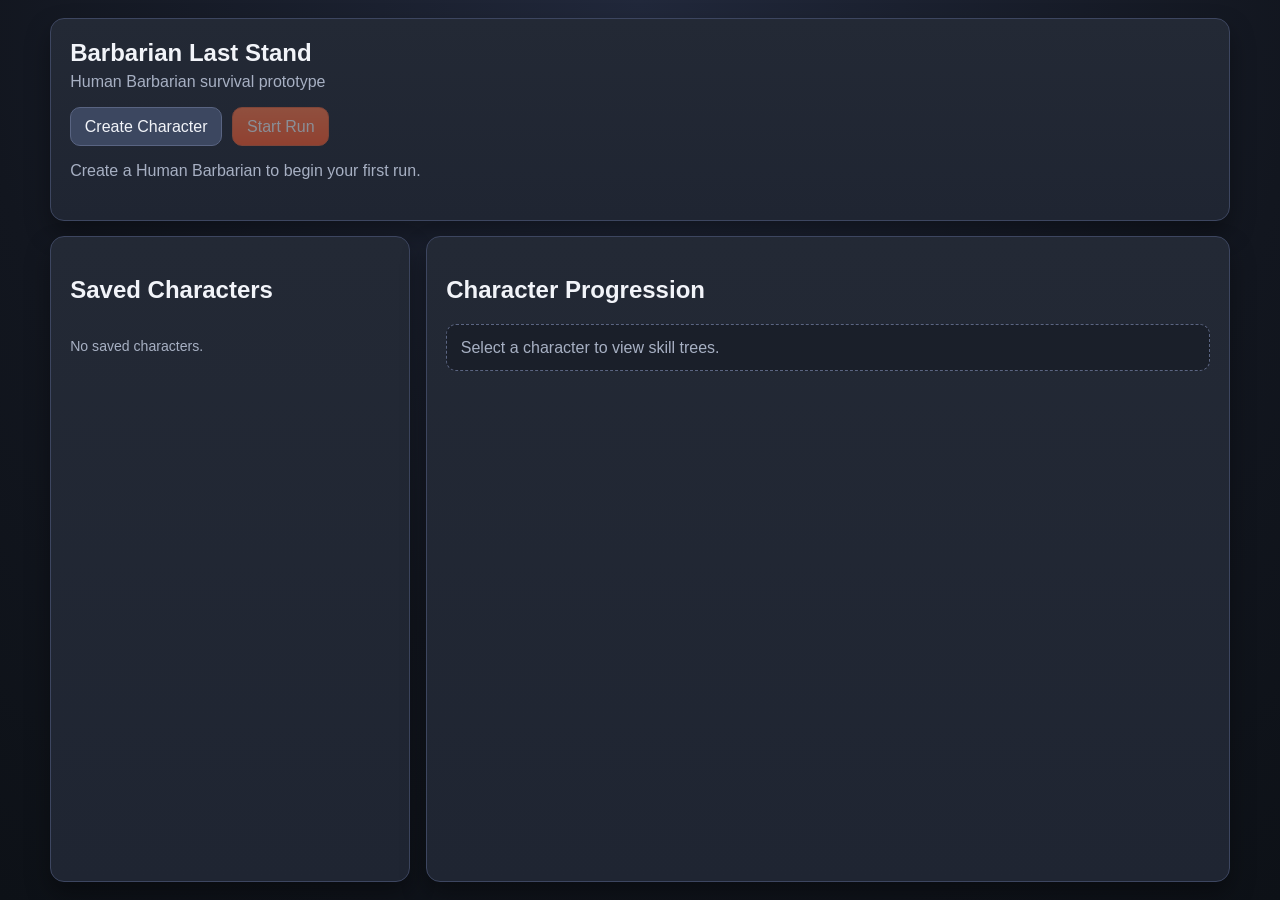
==== index.html @ f42c2c7c "first" ====
<!DOCTYPE html>
<html lang="en">
<head>
  <meta charset="UTF-8">
  <meta name="viewport" content="width=device-width, initial-scale=1.0">
  <title>Barbarian Last Stand</title>
  <link rel="stylesheet" href="styles.css">
</head>
<body>
  <main id="appRoot">
    <section id="homeScreen" class="screen">
      <div class="panel home-panel">
        <h1>Barbarian Last Stand</h1>
        <p class="subtitle">Human Barbarian survival prototype</p>
        <div class="home-actions">
          <button id="createCharacterBtn" class="btn">Create Character</button>
          <button id="startRunBtn" class="btn btn-primary" disabled>Start Run</button>
        </div>
        <p id="homeStatus" class="status">Create a character to begin.</p>
      </div>

      <div class="character-shell">
        <div class="panel characters-panel">
          <h2>Saved Characters</h2>
          <div id="characterList" class="character-list"></div>
        </div>

        <div class="panel details-panel">
          <h2>Character Progression</h2>
          <div id="skillTreeEmpty" class="skill-empty">Select a character to view skill trees.</div>
          <div id="skillTreeView" class="hidden">
            <div id="characterSummary" class="character-summary"></div>
            <div class="skill-tabs">
              <button id="weaponsTabBtn" class="btn skill-tab active" type="button">Weapons</button>
              <button id="classTabBtn" class="btn skill-tab" type="button">Class</button>
            </div>
            <div id="skillTreeContent" class="skill-content"></div>
          </div>
        </div>
      </div>
    </section>

    <section id="gameScreen" class="screen hidden">
      <canvas id="gameCanvas"></canvas>
      <div id="hud" class="hud">
        <div class="hud-row">
          <span id="hudName">-</span>
          <span id="hudHp">HP: -</span>
          <span id="hudLevel">Level: -</span>
          <span id="hudGold">Gold: 0</span>
          <span id="hudLegacy">Legacy XP: 0</span>
          <span id="hudTimer">00:00</span>
        </div>
        <div class="xp-track">
          <div id="xpFill" class="xp-fill"></div>
        </div>
      </div>
    </section>
  </main>

  <div id="createCharacterModal" class="overlay hidden">
    <div class="overlay-card">
      <h2>Create Character</h2>
      <label for="characterNameInput">Name</label>
      <input id="characterNameInput" type="text" maxlength="16" placeholder="Enter name">
      <p class="locked-row">Race: Human (locked)</p>
      <p class="locked-row">Class: Barbarian (locked)</p>
      <div class="overlay-actions">
        <button id="saveCharacterBtn" class="btn btn-primary">Save Character</button>
        <button id="cancelCharacterBtn" class="btn">Cancel</button>
      </div>
      <p id="createCharacterError" class="error hidden"></p>
    </div>
  </div>

  <div id="levelUpOverlay" class="overlay hidden">
    <div class="overlay-card wide">
      <h2>Level Up</h2>
      <p>Choose one upgrade</p>
      <div id="levelUpOptions" class="upgrade-options"></div>
    </div>
  </div>

  <div id="pauseOverlay" class="overlay hidden">
    <div class="overlay-card">
      <h2>Paused</h2>
      <div class="overlay-actions column">
        <button id="resumeBtn" class="btn btn-primary">Resume</button>
        <button id="restartBtn" class="btn">Restart Run</button>
        <button id="returnHomeBtn" class="btn">Return Home</button>
      </div>
    </div>
  </div>

  <div id="endRunOverlay" class="overlay hidden">
    <div class="overlay-card">
      <h2>Run Complete</h2>
      <div id="endRunStats" class="end-stats"></div>
      <div class="overlay-actions column">
        <button id="playAgainBtn" class="btn btn-primary">Play Again</button>
        <button id="endReturnHomeBtn" class="btn">Return Home</button>
      </div>
    </div>
  </div>

  <script src="data.js"></script>
  <script src="save.js"></script>
  <script src="ui.js"></script>
  <script src="game.js"></script>
</body>
</html>
---- styles.css ----
:root {
  --bg: #15181f;
  --panel: #232935;
  --panel-soft: #2b3140;
  --text: #f2f4f9;
  --muted: #a7b0c3;
  --accent: #ff7849;
  --accent-strong: #ff5c2f;
  --ok: #65d08c;
  --danger: #ff5a67;
  --xp: #66c4ff;
  --gold: #f4c542;
  --border: #3d4660;
  --shadow: rgba(0, 0, 0, 0.35);
}

* {
  box-sizing: border-box;
}

html,
body {
  margin: 0;
  padding: 0;
  width: 100%;
  height: 100%;
  color: var(--text);
  background: radial-gradient(circle at top, #21283b 0%, #12161f 60%, #0d1117 100%);
  font-family: "Trebuchet MS", "Segoe UI", sans-serif;
}

button,
input {
  font: inherit;
}

#appRoot {
  width: 100%;
  height: 100%;
}

.screen {
  width: 100%;
  height: 100%;
}

.hidden {
  display: none !important;
}

#homeScreen {
  padding: 1.15rem 1.25rem;
  display: grid;
  gap: 0.95rem;
  grid-template-columns: 1fr;
  grid-template-rows: auto 1fr;
  align-content: start;
  max-width: 1220px;
  margin: 0 auto;
}

.panel {
  background: linear-gradient(180deg, var(--panel) 0%, #1f2532 100%);
  border: 1px solid var(--border);
  box-shadow: 0 12px 24px var(--shadow);
  border-radius: 14px;
  padding: 1.2rem;
}

.home-panel h1 {
  margin: 0 0 0.4rem;
}

.subtitle {
  margin: 0 0 1rem;
  color: var(--muted);
}

.home-actions {
  display: flex;
  gap: 0.65rem;
  margin-bottom: 0.85rem;
}

.status {
  min-height: 1.4rem;
  color: var(--muted);
}

.character-shell {
  display: grid;
  gap: 1rem;
  grid-template-columns: minmax(250px, 360px) 1fr;
}

.characters-panel,
.details-panel {
  min-height: 220px;
}

.skill-empty {
  color: var(--muted);
  border: 1px dashed #5b6582;
  border-radius: 10px;
  padding: 0.85rem;
  background: rgba(13, 17, 24, 0.35);
}

.character-summary {
  display: grid;
  gap: 0.4rem;
  grid-template-columns: repeat(auto-fit, minmax(140px, 1fr));
  border: 1px solid #526184;
  border-radius: 10px;
  padding: 0.7rem;
  background: rgba(16, 21, 31, 0.62);
  margin-bottom: 0.8rem;
}

.summary-item {
  font-size: 0.88rem;
  color: #d8def0;
}

.summary-item strong {
  display: block;
  color: #f3f6ff;
  font-size: 0.95rem;
}

.skill-tabs {
  display: flex;
  gap: 0.45rem;
  margin-bottom: 0.75rem;
}

.skill-tab {
  min-width: 100px;
}

.skill-tab.active {
  border-color: #da633d;
  background: linear-gradient(180deg, var(--accent) 0%, var(--accent-strong) 100%);
}

.skill-content {
  max-height: calc(100vh - 390px);
  overflow: auto;
  padding-right: 0.2rem;
  display: grid;
  gap: 0.75rem;
}

.skill-title {
  font-weight: bold;
  margin-bottom: 0.25rem;
}

.skill-subtitle {
  color: var(--muted);
  font-size: 0.9rem;
}

.category-card {
  border: 1px solid #4f5a79;
  border-radius: 10px;
  padding: 0.7rem;
  background: #222b3f;
}

.category-header {
  font-weight: bold;
  margin-bottom: 0.2rem;
}

.category-desc {
  color: var(--muted);
  font-size: 0.88rem;
  margin-bottom: 0.55rem;
}

.weapon-card {
  border: 1px solid #667395;
  border-radius: 10px;
  padding: 0.62rem;
  background: rgba(15, 21, 32, 0.66);
}

.weapon-name {
  font-weight: bold;
}

.weapon-desc {
  color: #c7d0e5;
  font-size: 0.88rem;
  margin: 0.24rem 0 0.45rem;
}

.upgrade-list {
  margin: 0;
  list-style: none;
  padding-left: 0;
  display: grid;
  gap: 0.3rem;
}

.upgrade-node {
  color: #dfe5f5;
  font-size: 0.87rem;
  display: grid;
  gap: 0.2rem;
  padding: 0.42rem 0.5rem;
  border: 1px solid #4f5e82;
  border-radius: 8px;
  background: rgba(21, 29, 43, 0.7);
}

.upgrade-node strong {
  color: #ffffff;
}

.upgrade-level {
  justify-self: start;
  font-size: 0.78rem;
  color: #9ec3ff;
}

.ultimate-node {
  border-width: 2px;
}

.ultimate-status {
  justify-self: start;
  font-size: 0.78rem;
  font-weight: bold;
  letter-spacing: 0.01em;
}

.ultimate-requirement {
  font-size: 0.78rem;
  color: #a8b2c9;
}

.ultimate-locked {
  border-color: #63708e;
}

.ultimate-locked .ultimate-status {
  color: #bcc8e4;
}

.ultimate-available {
  border-color: #f3bc5d;
  background: rgba(54, 42, 20, 0.42);
}

.ultimate-available .ultimate-status {
  color: #ffd576;
}

.ultimate-complete {
  border-color: #59d591;
  background: rgba(19, 51, 33, 0.45);
}

.ultimate-complete .ultimate-status {
  color: #8df0b8;
}

.class-placeholder {
  border: 1px solid #4f5b79;
  border-radius: 10px;
  padding: 0.85rem;
  background: #222b3f;
  display: grid;
  gap: 0.75rem;
}

.class-flavor {
  margin: 0;
  color: #d7deef;
  font-size: 0.9rem;
}

.class-points-bar {
  border: 1px solid #5a698d;
  border-radius: 10px;
  background: rgba(19, 27, 41, 0.78);
  padding: 0.55rem 0.65rem;
  display: grid;
  gap: 0.22rem;
}

.class-points-primary {
  color: #f4f7ff;
  font-weight: bold;
  font-size: 0.9rem;
}

.class-points-secondary {
  color: #c6d0e7;
  font-size: 0.82rem;
}

.class-mechanic {
  border: 1px solid #5c6b8d;
  border-radius: 10px;
  background: rgba(20, 29, 44, 0.75);
  padding: 0.65rem 0.7rem;
  display: grid;
  gap: 0.3rem;
}

.class-mechanic-title {
  font-weight: bold;
  color: #f4f7ff;
}

.class-mechanic-line {
  color: #d0d9ec;
  font-size: 0.86rem;
}

.class-branch-grid {
  display: grid;
  grid-template-columns: repeat(auto-fit, minmax(245px, 1fr));
  gap: 0.65rem;
}

.class-branch-card {
  border: 1px solid #5a6788;
  border-radius: 10px;
  background: rgba(14, 21, 33, 0.72);
  padding: 0.65rem;
}

.class-branch-title {
  font-weight: bold;
  color: #f6f8ff;
  margin-bottom: 0.22rem;
}

.class-branch-focus {
  color: #c4cee5;
  font-size: 0.84rem;
  margin-bottom: 0.55rem;
}

.class-node-list {
  margin: 0;
  padding: 0;
  list-style: none;
  display: grid;
  gap: 0.36rem;
}

.class-node {
  border: 1px solid #4a597c;
  border-radius: 8px;
  padding: 0.48rem 0.52rem;
  background: rgba(23, 32, 49, 0.7);
  display: grid;
  gap: 0.18rem;
}

.class-node-title {
  display: flex;
  justify-content: space-between;
  gap: 0.5rem;
  align-items: baseline;
  color: #f1f4fd;
  font-size: 0.87rem;
}

.class-node-levels {
  color: #9ec3ff;
  font-size: 0.78rem;
  white-space: nowrap;
}

.class-node-desc {
  color: #d3dbef;
  font-size: 0.82rem;
}

.class-node-status {
  color: #bac6df;
  font-size: 0.76rem;
}

.class-node-req {
  color: #b9c4dc;
  font-size: 0.77rem;
}

.class-node-capstone {
  border-color: #f2c164;
  background: rgba(54, 42, 21, 0.45);
}

.class-node-spendable {
  border-color: #7ec38f;
  cursor: pointer;
}

.class-node-spendable:hover {
  background: rgba(28, 50, 38, 0.65);
}

.class-node-spendable .class-node-status {
  color: #9ce6b5;
}

.class-node-locked .class-node-status {
  color: #b4bdd2;
}

.class-node-maxed {
  border-color: #66c799;
  background: rgba(23, 58, 38, 0.65);
}

.class-node-maxed .class-node-status {
  color: #a8efc3;
}

.class-builds {
  border-top: 1px solid #556585;
  padding-top: 0.55rem;
}

.class-builds-title {
  font-weight: bold;
  color: #f4f7ff;
  margin-bottom: 0.25rem;
  font-size: 0.88rem;
}

.class-points {
  margin: 0;
  padding-left: 1rem;
  color: #d7deef;
  font-size: 0.89rem;
}

.class-points li {
  margin-bottom: 0.25rem;
}

.class-notes {
  border-top: 1px dashed #607197;
  padding-top: 0.5rem;
  display: grid;
  gap: 0.22rem;
}

.class-note {
  color: #b8c3dc;
  font-size: 0.8rem;
}

.character-list {
  display: grid;
  gap: 0.6rem;
  max-height: calc(100vh - 300px);
  overflow: auto;
  padding-right: 0.3rem;
}

.character-card {
  width: 100%;
  border: 1px solid var(--border);
  background: var(--panel-soft);
  color: var(--text);
  border-radius: 10px;
  padding: 0.75rem;
  text-align: left;
  cursor: pointer;
  transition: border-color 0.15s ease, transform 0.15s ease;
}

.character-card:hover {
  border-color: #7884a8;
  transform: translateY(-1px);
}

.character-card.selected {
  border-color: var(--accent);
  box-shadow: 0 0 0 1px var(--accent);
}

.char-name {
  font-weight: bold;
  margin-bottom: 0.2rem;
}

.char-meta {
  font-size: 0.88rem;
  color: var(--muted);
}

.btn {
  border: 1px solid #596482;
  border-radius: 10px;
  background: #3c4760;
  color: var(--text);
  padding: 0.6rem 0.85rem;
  cursor: pointer;
}

.btn:hover:enabled {
  filter: brightness(1.08);
}

.btn:disabled {
  cursor: not-allowed;
  opacity: 0.5;
}

.btn-primary {
  border-color: #da633d;
  background: linear-gradient(180deg, var(--accent) 0%, var(--accent-strong) 100%);
}

#gameScreen {
  position: relative;
}

#gameCanvas {
  display: block;
  width: 100%;
  height: 100%;
  background: #10141d;
}

.hud {
  position: absolute;
  top: 0.7rem;
  left: 0.7rem;
  right: 0.7rem;
  display: grid;
  gap: 0.45rem;
  pointer-events: none;
}

.hud-row {
  display: flex;
  flex-wrap: wrap;
  gap: 0.8rem;
  background: rgba(17, 22, 31, 0.82);
  border: 1px solid #3a4560;
  border-radius: 8px;
  padding: 0.5rem 0.7rem;
  font-size: 0.9rem;
}

.xp-track {
  width: min(420px, 100%);
  height: 10px;
  border-radius: 999px;
  overflow: hidden;
  border: 1px solid #4a5573;
  background: rgba(8, 11, 18, 0.8);
}

.xp-fill {
  height: 100%;
  width: 0%;
  background: linear-gradient(90deg, #5ea5de 0%, var(--xp) 100%);
}

.overlay {
  position: fixed;
  inset: 0;
  background: rgba(8, 9, 12, 0.72);
  display: grid;
  place-items: center;
  z-index: 20;
}

.overlay-card {
  width: min(92vw, 420px);
  background: #212736;
  border: 1px solid #5b6788;
  border-radius: 14px;
  padding: 1rem;
  box-shadow: 0 16px 30px rgba(0, 0, 0, 0.45);
}

.overlay-card.wide {
  width: min(94vw, 820px);
}

.overlay-card h2 {
  margin: 0 0 0.55rem;
}

.overlay-card input {
  width: 100%;
  border-radius: 8px;
  border: 1px solid #616f90;
  background: #101621;
  color: var(--text);
  padding: 0.5rem 0.65rem;
  margin: 0.4rem 0 0.55rem;
}

.locked-row {
  margin: 0.28rem 0;
  color: var(--muted);
  font-size: 0.92rem;
}

.overlay-actions {
  margin-top: 0.8rem;
  display: flex;
  justify-content: flex-end;
  gap: 0.5rem;
}

.overlay-actions.column {
  flex-direction: column;
}

.upgrade-options {
  margin-top: 0.8rem;
  display: grid;
  grid-template-columns: repeat(auto-fit, minmax(210px, 1fr));
  gap: 0.55rem;
}

.upgrade-option {
  border: 1px solid #5b6889;
  border-radius: 10px;
  padding: 0.75rem;
  background: #273147;
  color: var(--text);
  text-align: left;
  cursor: pointer;
}

.upgrade-option:hover {
  border-color: #ff9a6c;
}

.upgrade-name {
  font-weight: bold;
  margin-bottom: 0.3rem;
}

.upgrade-desc {
  font-size: 0.9rem;
  color: #d5dbeb;
}

.end-stats {
  font-size: 0.95rem;
  color: #d7dff1;
  display: grid;
  gap: 0.28rem;
}

.error {
  margin-top: 0.5rem;
  color: var(--danger);
  font-size: 0.88rem;
}

@media (max-width: 900px) {
  #homeScreen {
    padding: 0.9rem;
  }

  .character-shell {
    grid-template-columns: 1fr;
  }

  .character-list {
    max-height: 38vh;
  }

  .skill-content {
    max-height: 42vh;
  }

  .hud-row {
    font-size: 0.82rem;
    gap: 0.55rem;
  }
}
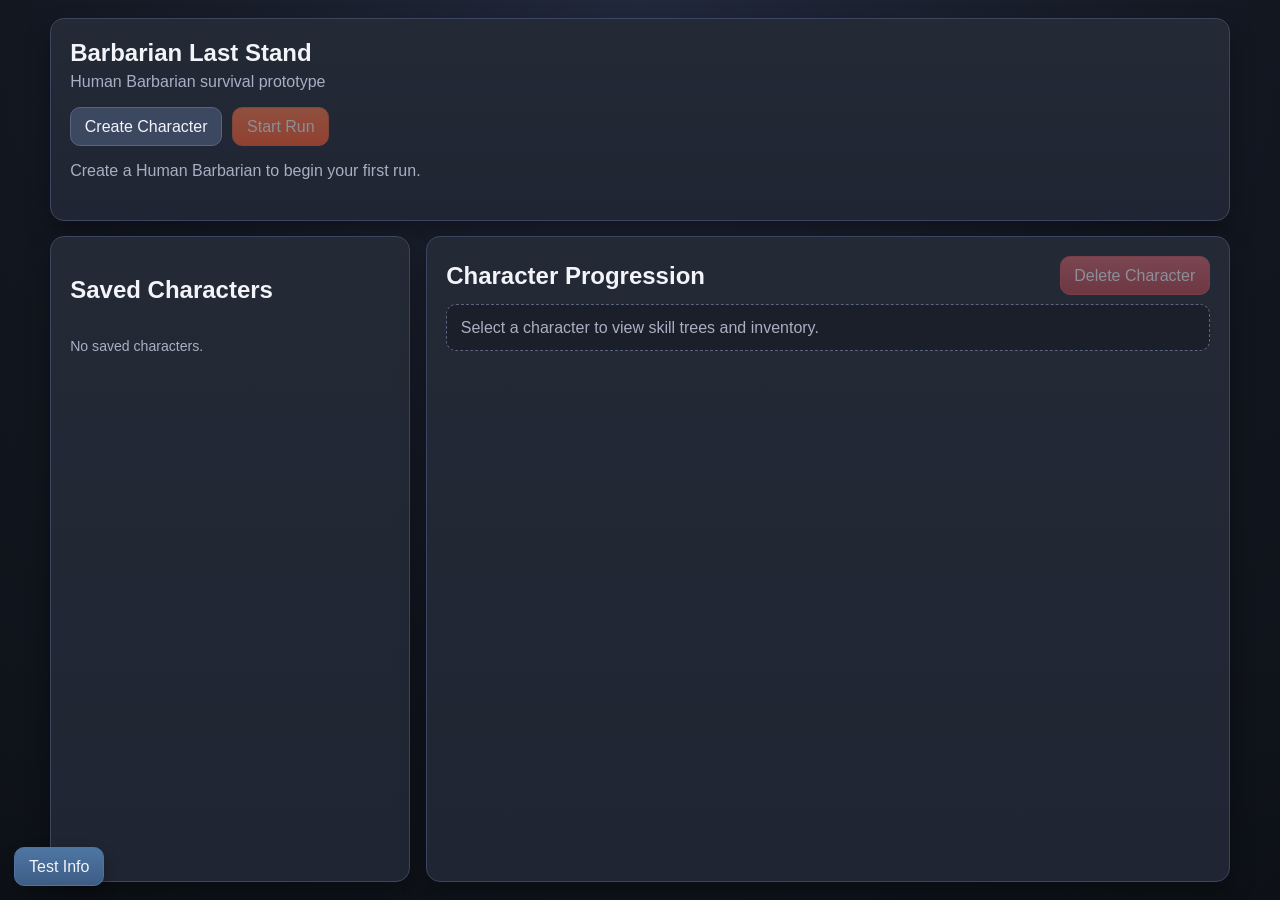
==== commit 33a5e621: "v2 2026-03-24" ====
--- a/index.html
+++ b/index.html
@@ -26,13 +26,19 @@
         </div>
 
         <div class="panel details-panel">
-          <h2>Character Progression</h2>
-          <div id="skillTreeEmpty" class="skill-empty">Select a character to view skill trees.</div>
+          <div class="panel-header">
+            <h2>Character Progression</h2>
+            <button id="deleteCharacterBtn" class="btn btn-danger" type="button" disabled>Delete Character</button>
+          </div>
+          <div id="skillTreeEmpty" class="skill-empty">Select a character to view skill trees and inventory.</div>
           <div id="skillTreeView" class="hidden">
             <div id="characterSummary" class="character-summary"></div>
             <div class="skill-tabs">
               <button id="weaponsTabBtn" class="btn skill-tab active" type="button">Weapons</button>
-              <button id="classTabBtn" class="btn skill-tab" type="button">Class</button>
+              <button id="classTabBtn" class="btn skill-tab" type="button">Attributes</button>
+              <button id="inventoryTabBtn" class="btn skill-tab" type="button">Inventory</button>
+              <button id="merchantTabBtn" class="btn skill-tab" type="button">Merchant</button>
+              <button id="questsTabBtn" class="btn skill-tab" type="button">Quests</button>
             </div>
             <div id="skillTreeContent" class="skill-content"></div>
           </div>
@@ -42,6 +48,12 @@
 
     <section id="gameScreen" class="screen hidden">
       <canvas id="gameCanvas"></canvas>
+      <div id="healthHud" class="health-hud">
+        <div id="healthHudLabel" class="health-hud-label">HP: 0/0</div>
+        <div class="health-track">
+          <div id="healthFill" class="health-fill"></div>
+        </div>
+      </div>
       <div id="hud" class="hud">
         <div class="hud-row">
           <span id="hudName">-</span>
@@ -49,7 +61,11 @@
           <span id="hudLevel">Level: -</span>
           <span id="hudGold">Gold: 0</span>
           <span id="hudLegacy">Legacy XP: 0</span>
+          <span id="hudRage">Rage: 0/100</span>
           <span id="hudTimer">00:00</span>
+        </div>
+        <div class="rage-track">
+          <div id="rageFill" class="rage-fill"></div>
         </div>
         <div class="xp-track">
           <div id="xpFill" class="xp-fill"></div>
@@ -57,6 +73,18 @@
       </div>
     </section>
   </main>
+
+  <button id="itemReferenceToggleBtn" class="btn item-reference-toggle" type="button">Test Info</button>
+  <aside id="itemReferencePanel" class="item-reference-panel hidden" aria-label="Item reference panel">
+    <div class="item-reference-header">
+      <div>
+        <div class="item-reference-title">Item Reference</div>
+        <div class="item-reference-subtitle">Testing-only catalog and drop guidance</div>
+      </div>
+      <button id="itemReferenceCloseBtn" class="btn item-reference-close" type="button">Close</button>
+    </div>
+    <div id="itemReferenceContent" class="item-reference-content"></div>
+  </aside>
 
   <div id="createCharacterModal" class="overlay hidden">
     <div class="overlay-card">
@@ -103,6 +131,17 @@
     </div>
   </div>
 
+  <div id="deleteCharacterOverlay" class="overlay hidden">
+    <div class="overlay-card">
+      <h2>Delete Character</h2>
+      <p id="deleteCharacterText">Are you sure you want to delete this character?</p>
+      <div class="overlay-actions">
+        <button id="cancelDeleteCharacterBtn" class="btn">Cancel</button>
+        <button id="confirmDeleteCharacterBtn" class="btn btn-danger">Delete</button>
+      </div>
+    </div>
+  </div>
+
   <script src="data.js"></script>
   <script src="save.js"></script>
   <script src="ui.js"></script>
--- a/styles.css
+++ b/styles.css
@@ -98,6 +98,18 @@
   min-height: 220px;
 }
 
+.panel-header {
+  display: flex;
+  justify-content: space-between;
+  align-items: center;
+  gap: 0.75rem;
+  margin-bottom: 0.55rem;
+}
+
+.panel-header h2 {
+  margin: 0;
+}
+
 .skill-empty {
   color: var(--muted);
   border: 1px dashed #5b6582;
@@ -128,9 +140,54 @@
   font-size: 0.95rem;
 }
 
+.summary-xp {
+  grid-column: 1 / -1;
+  margin-top: 0.2rem;
+  border: 1px solid #4e607f;
+  border-radius: 9px;
+  background: rgba(12, 18, 29, 0.72);
+  padding: 0.5rem 0.56rem;
+  display: grid;
+  gap: 0.28rem;
+}
+
+.summary-xp-head {
+  display: flex;
+  align-items: center;
+  justify-content: space-between;
+  color: #dce7ff;
+  font-size: 0.82rem;
+}
+
+.summary-xp-head strong {
+  color: #f0f6ff;
+  font-size: 0.9rem;
+}
+
+.summary-xp-track {
+  width: 100%;
+  height: 10px;
+  border-radius: 999px;
+  overflow: hidden;
+  border: 1px solid #4a5573;
+  background: rgba(8, 11, 18, 0.8);
+}
+
+.summary-xp-fill {
+  height: 100%;
+  width: 0%;
+  background: linear-gradient(90deg, #5ea5de 0%, var(--xp) 100%);
+}
+
+.summary-xp-value {
+  color: #b8c6e6;
+  font-size: 0.78rem;
+}
+
 .skill-tabs {
   display: flex;
   gap: 0.45rem;
+  flex-wrap: wrap;
   margin-bottom: 0.75rem;
 }
 
@@ -151,6 +208,11 @@
   gap: 0.75rem;
 }
 
+.skill-content.inventory-content {
+  max-height: none;
+  overflow-y: visible;
+}
+
 .skill-title {
   font-weight: bold;
   margin-bottom: 0.25rem;
@@ -159,6 +221,392 @@
 .skill-subtitle {
   color: var(--muted);
   font-size: 0.9rem;
+}
+
+.inventory-panel {
+  display: grid;
+  gap: 0.85rem;
+}
+
+.merchant-panel {
+  display: grid;
+  gap: 0.75rem;
+}
+
+.merchant-mode-tabs {
+  display: flex;
+  gap: 0.42rem;
+  flex-wrap: wrap;
+}
+
+.merchant-mode-tab-btn {
+  min-width: 90px;
+}
+
+.merchant-mode-tab-btn.active {
+  border-color: #da633d;
+  background: linear-gradient(180deg, var(--accent) 0%, var(--accent-strong) 100%);
+}
+
+.merchant-summary {
+  border: 1px solid #556486;
+  border-radius: 10px;
+  background: rgba(17, 24, 38, 0.76);
+  padding: 0.55rem 0.62rem;
+  display: grid;
+  grid-template-columns: repeat(auto-fit, minmax(170px, 1fr));
+  gap: 0.45rem;
+}
+
+.merchant-summary-item {
+  color: #d8e1f5;
+  font-size: 0.84rem;
+}
+
+.merchant-grid {
+  display: grid;
+  grid-template-columns: repeat(auto-fit, minmax(240px, 1fr));
+  gap: 0.52rem;
+}
+
+.merchant-card {
+  border: 1px solid #566483;
+  border-radius: 10px;
+  background: rgba(16, 22, 34, 0.78);
+  padding: 0.58rem 0.62rem;
+  display: grid;
+  gap: 0.28rem;
+}
+
+.merchant-rarity-grey {
+  border-color: rgba(154, 168, 193, 0.78);
+}
+
+.merchant-rarity-blue {
+  border-color: rgba(95, 146, 239, 0.85);
+  box-shadow: inset 0 0 0 1px rgba(70, 126, 230, 0.28);
+}
+
+.merchant-item-name {
+  font-weight: bold;
+  color: #f4f7ff;
+}
+
+.merchant-item-meta {
+  font-size: 0.75rem;
+  color: #a8badf;
+}
+
+.merchant-item-line {
+  font-size: 0.78rem;
+  color: #d0daf1;
+}
+
+.merchant-price {
+  margin-top: 0.1rem;
+  font-size: 0.84rem;
+  font-weight: bold;
+  color: #ffd67a;
+}
+
+.merchant-buy-btn {
+  margin-top: 0.18rem;
+}
+
+.merchant-buy-reason {
+  font-size: 0.74rem;
+  color: #ff9aa4;
+}
+
+.merchant-empty {
+  border: 1px dashed #5a698b;
+  border-radius: 10px;
+  padding: 0.7rem;
+  background: rgba(13, 18, 29, 0.62);
+  color: #c2cee6;
+  font-size: 0.88rem;
+}
+
+.merchant-buyback-section {
+  border: 1px solid #4f5a79;
+  border-radius: 10px;
+  padding: 0.7rem;
+  background: rgba(15, 22, 34, 0.72);
+  display: grid;
+  gap: 0.58rem;
+}
+
+.quest-panel {
+  display: grid;
+  gap: 0.72rem;
+}
+
+.quest-list {
+  display: grid;
+  gap: 0.58rem;
+}
+
+.quest-card {
+  border: 1px solid #546285;
+  border-radius: 10px;
+  background: rgba(16, 23, 36, 0.75);
+  padding: 0.62rem 0.66rem;
+  display: grid;
+  gap: 0.3rem;
+}
+
+.quest-card-ready {
+  border-color: #7cb2f4;
+  box-shadow: inset 0 0 0 1px rgba(124, 178, 244, 0.22);
+}
+
+.quest-card-claimed {
+  border-color: #69c894;
+  background: rgba(20, 43, 31, 0.72);
+}
+
+.quest-title {
+  color: #f4f8ff;
+  font-weight: bold;
+}
+
+.quest-desc {
+  color: #cdd9f2;
+  font-size: 0.84rem;
+}
+
+.quest-progress-text,
+.quest-reward,
+.quest-status {
+  color: #c3d1ee;
+  font-size: 0.8rem;
+}
+
+.quest-progress-track {
+  width: 100%;
+  height: 8px;
+  border: 1px solid #5b6788;
+  border-radius: 999px;
+  overflow: hidden;
+  background: rgba(9, 13, 21, 0.85);
+}
+
+.quest-progress-fill {
+  width: 0%;
+  height: 100%;
+  background: linear-gradient(90deg, #67b2ff 0%, #8be0ff 100%);
+}
+
+.quest-claim-btn {
+  justify-self: start;
+}
+
+.quest-claimed-note {
+  color: #9de5bb;
+  font-size: 0.78rem;
+}
+
+.inventory-section {
+  border: 1px solid #4f5a79;
+  border-radius: 10px;
+  padding: 0.72rem;
+  background: #222b3f;
+  display: grid;
+  gap: 0.6rem;
+}
+
+.equipment-layout {
+  display: grid;
+  grid-template-columns: repeat(3, minmax(94px, 1fr));
+  grid-template-areas:
+    ". head ."
+    "primary-melee chest ranged"
+    "secondary-melee silhouette ring1"
+    ". amulet ring2";
+  gap: 0.45rem;
+  align-items: stretch;
+}
+
+.equipment-silhouette {
+  grid-area: silhouette;
+  border: 1px dashed #6d7897;
+  border-radius: 10px;
+  min-height: 84px;
+  display: grid;
+  place-items: center;
+  color: #b5bfd8;
+  font-size: 0.8rem;
+  background: rgba(16, 22, 34, 0.65);
+}
+
+.equipment-slot {
+  border: 1px solid #5a698b;
+  border-radius: 8px;
+  min-height: 62px;
+  padding: 0.35rem 0.4rem;
+  background: rgba(15, 21, 33, 0.76);
+  display: grid;
+  gap: 0.2rem;
+}
+
+.inventory-item-chip {
+  border: 1px solid #64739a;
+  border-radius: 6px;
+  padding: 0.26rem 0.3rem;
+  background: rgba(26, 36, 55, 0.92);
+  cursor: grab;
+}
+
+.inventory-item-sellable {
+  cursor: pointer;
+}
+
+.inventory-item-sellable:hover {
+  border-color: #d58167;
+  background: rgba(53, 34, 30, 0.88);
+}
+
+.inventory-item-chip:active {
+  cursor: grabbing;
+}
+
+.inventory-sell-value {
+  color: #ffb78b;
+  font-size: 0.68rem;
+}
+
+.slot-head {
+  grid-area: head;
+}
+
+.slot-chest {
+  grid-area: chest;
+}
+
+.slot-primary-melee {
+  grid-area: primary-melee;
+}
+
+.slot-secondary-melee {
+  grid-area: secondary-melee;
+}
+
+.slot-ranged-weapon {
+  grid-area: ranged;
+}
+
+.slot-ring1 {
+  grid-area: ring1;
+}
+
+.slot-ring2 {
+  grid-area: ring2;
+}
+
+.slot-amulet {
+  grid-area: amulet;
+}
+
+.equipment-slot-label {
+  color: #f2f5ff;
+  font-size: 0.8rem;
+  font-weight: bold;
+}
+
+.equipment-slot-value {
+  color: #aeb9d4;
+  font-size: 0.76rem;
+}
+
+.equipment-slot-meta {
+  color: #8ea5d8;
+  font-size: 0.68rem;
+}
+
+.equipment-slot-stat {
+  color: #9ae2b1;
+  font-size: 0.68rem;
+}
+
+.storage-tabs {
+  display: flex;
+  gap: 0.4rem;
+  flex-wrap: wrap;
+}
+
+.storage-tab-btn {
+  min-width: 84px;
+  padding: 0.45rem 0.68rem;
+}
+
+.storage-tab-btn.active {
+  border-color: #da633d;
+  background: linear-gradient(180deg, var(--accent) 0%, var(--accent-strong) 100%);
+}
+
+.storage-grid {
+  display: grid;
+  grid-template-columns: repeat(5, minmax(64px, 1fr));
+  gap: 0.38rem;
+}
+
+.storage-slot {
+  border: 1px solid #5a698b;
+  border-radius: 8px;
+  background: rgba(15, 21, 33, 0.76);
+  min-height: 64px;
+  padding: 0.25rem 0.28rem;
+  display: grid;
+  align-content: start;
+  gap: 0.16rem;
+}
+
+.storage-slot-reveal {
+  border-color: #f2c35f !important;
+  box-shadow: inset 0 0 0 1px rgba(242, 195, 95, 0.42), 0 0 0 1px rgba(242, 195, 95, 0.28);
+  animation: storageRevealPulse 1.1s ease-in-out 2;
+}
+
+@keyframes storageRevealPulse {
+  0% {
+    box-shadow: inset 0 0 0 1px rgba(242, 195, 95, 0.15), 0 0 0 1px rgba(242, 195, 95, 0.1);
+  }
+  50% {
+    box-shadow: inset 0 0 0 1px rgba(255, 214, 130, 0.6), 0 0 0 1px rgba(255, 214, 130, 0.45);
+  }
+  100% {
+    box-shadow: inset 0 0 0 1px rgba(242, 195, 95, 0.2), 0 0 0 1px rgba(242, 195, 95, 0.12);
+  }
+}
+
+.inventory-drop-valid {
+  border-color: #8ec2ff !important;
+  box-shadow: inset 0 0 0 1px rgba(140, 195, 255, 0.38);
+}
+
+.inventory-drop-invalid {
+  border-color: #ff6b6b !important;
+  box-shadow: inset 0 0 0 1px rgba(255, 107, 107, 0.38);
+}
+
+.storage-slot-index {
+  color: #8da8dc;
+  font-size: 0.72rem;
+}
+
+.storage-slot-value {
+  color: #aeb9d4;
+  font-size: 0.72rem;
+}
+
+.storage-slot-meta {
+  color: #8ea5d8;
+  font-size: 0.64rem;
+}
+
+.storage-slot-stat {
+  color: #9ae2b1;
+  font-size: 0.64rem;
 }
 
 .category-card {
@@ -344,6 +792,103 @@
   color: #c4cee5;
   font-size: 0.84rem;
   margin-bottom: 0.55rem;
+}
+
+.attribute-level-row {
+  display: grid;
+  gap: 0.3rem;
+  margin-bottom: 0.45rem;
+}
+
+.attribute-level-text {
+  color: #dce6fb;
+  font-size: 0.79rem;
+  font-weight: bold;
+}
+
+.attribute-level-track {
+  width: 100%;
+  height: 9px;
+  border: 1px solid #566587;
+  border-radius: 999px;
+  overflow: hidden;
+  background: rgba(10, 16, 27, 0.85);
+}
+
+.attribute-level-fill {
+  height: 100%;
+  width: 0%;
+  background: linear-gradient(90deg, #65a8ff 0%, #7cd7ff 100%);
+}
+
+.attribute-summary {
+  color: #cbe8d9;
+  font-size: 0.8rem;
+  border: 1px solid #4f6f62;
+  background: rgba(24, 47, 40, 0.45);
+  border-radius: 8px;
+  padding: 0.32rem 0.4rem;
+}
+
+.attribute-effect-list {
+  margin: 0;
+  padding-left: 1rem;
+  color: #d6def0;
+  font-size: 0.8rem;
+  display: grid;
+  gap: 0.15rem;
+}
+
+.attribute-thresholds {
+  border: 1px solid #526080;
+  border-radius: 8px;
+  background: rgba(18, 27, 42, 0.7);
+  padding: 0.42rem;
+  display: grid;
+  gap: 0.28rem;
+}
+
+.attribute-thresholds-title {
+  color: #edf3ff;
+  font-weight: bold;
+  font-size: 0.8rem;
+}
+
+.attribute-threshold-list {
+  margin: 0;
+  padding: 0;
+  list-style: none;
+  display: grid;
+  gap: 0.22rem;
+}
+
+.attribute-threshold-item {
+  border: 1px solid #4f5d7d;
+  border-radius: 7px;
+  background: rgba(18, 26, 39, 0.72);
+  padding: 0.3rem 0.38rem;
+  display: grid;
+  gap: 0.12rem;
+}
+
+.attribute-threshold-next {
+  border-color: #73a2de;
+  background: rgba(26, 42, 67, 0.75);
+}
+
+.attribute-threshold-unlocked {
+  border-color: #67c390;
+  background: rgba(24, 48, 36, 0.72);
+}
+
+.attribute-threshold-header {
+  color: #e9efff;
+  font-size: 0.77rem;
+}
+
+.attribute-threshold-desc {
+  color: #c8d2ea;
+  font-size: 0.75rem;
 }
 
 .class-node-list {
@@ -522,6 +1067,191 @@
   background: linear-gradient(180deg, var(--accent) 0%, var(--accent-strong) 100%);
 }
 
+.btn-danger {
+  border-color: #cf5862;
+  background: linear-gradient(180deg, #d1646c 0%, #b84751 100%);
+}
+
+.item-reference-toggle {
+  position: fixed;
+  left: 0.9rem;
+  bottom: 0.85rem;
+  z-index: 12;
+  border-color: #4d739f;
+  background: linear-gradient(180deg, #4f76a3 0%, #3d5d85 100%);
+  box-shadow: 0 8px 16px rgba(0, 0, 0, 0.28);
+}
+
+.item-reference-panel {
+  position: fixed;
+  top: 0.78rem;
+  left: 0.78rem;
+  right: 0.78rem;
+  bottom: 0.78rem;
+  width: auto;
+  max-height: none;
+  z-index: 13;
+  border: 1px solid #596a8f;
+  border-radius: 12px;
+  background: linear-gradient(180deg, #1b2435 0%, #161d2b 100%);
+  box-shadow: 0 16px 28px rgba(0, 0, 0, 0.42);
+  display: grid;
+  grid-template-rows: auto 1fr;
+}
+
+.item-reference-header {
+  display: flex;
+  justify-content: space-between;
+  align-items: start;
+  gap: 0.65rem;
+  padding: 0.7rem 0.75rem 0.55rem;
+  border-bottom: 1px solid #425273;
+}
+
+.item-reference-title {
+  font-size: 0.95rem;
+  font-weight: bold;
+  color: #eef2ff;
+}
+
+.item-reference-subtitle {
+  font-size: 0.76rem;
+  color: #adbbd7;
+}
+
+.item-reference-close {
+  padding: 0.34rem 0.58rem;
+  font-size: 0.78rem;
+}
+
+.item-reference-content {
+  overflow: auto;
+  padding: 0.72rem 0.78rem 0.78rem;
+  display: grid;
+  gap: 0.7rem;
+}
+
+.item-ref-intro,
+.item-ref-section {
+  border: 1px solid #485a7f;
+  border-radius: 10px;
+  background: rgba(20, 28, 43, 0.76);
+  padding: 0.58rem 0.62rem;
+  display: grid;
+  gap: 0.45rem;
+}
+
+.item-ref-section-title {
+  font-weight: bold;
+  color: #f2f6ff;
+  font-size: 0.87rem;
+}
+
+.item-ref-subtitle {
+  color: #c3cee5;
+  font-size: 0.77rem;
+}
+
+.item-ref-filter-row {
+  display: flex;
+  flex-wrap: wrap;
+  gap: 0.38rem;
+}
+
+.item-ref-filter-btn {
+  min-width: 110px;
+  padding: 0.42rem 0.62rem;
+  font-size: 0.78rem;
+}
+
+.item-ref-filter-btn.active {
+  border-color: #da633d;
+  background: linear-gradient(180deg, var(--accent) 0%, var(--accent-strong) 100%);
+  color: #fff;
+}
+
+.item-ref-table-wrap {
+  width: 100%;
+  overflow: auto;
+  border: 1px solid #53658b;
+  border-radius: 10px;
+  background: rgba(14, 20, 32, 0.88);
+}
+
+.item-ref-table {
+  width: 100%;
+  min-width: 1050px;
+  border-collapse: collapse;
+  font-size: 0.76rem;
+  color: #d6e1f8;
+}
+
+.item-ref-table th,
+.item-ref-table td {
+  border: 1px solid #4c5f85;
+  text-align: left;
+  vertical-align: top;
+  padding: 0.44rem 0.48rem;
+  line-height: 1.35;
+}
+
+.item-ref-table th {
+  position: sticky;
+  top: 0;
+  z-index: 1;
+  background: #24304a;
+  color: #f0f5ff;
+  font-size: 0.75rem;
+  letter-spacing: 0.01em;
+}
+
+.item-ref-table tbody tr:nth-child(odd) {
+  background: rgba(28, 37, 57, 0.72);
+}
+
+.item-ref-table tbody tr:nth-child(even) {
+  background: rgba(22, 30, 47, 0.66);
+}
+
+.item-ref-row-planned {
+  opacity: 0.83;
+}
+
+.item-ref-rarity-cell {
+  font-weight: bold;
+  white-space: nowrap;
+}
+
+.item-ref-rarity-grey {
+  background: rgba(150, 161, 181, 0.26);
+  color: #e7ecfb;
+}
+
+.item-ref-rarity-blue {
+  background: rgba(84, 140, 235, 0.26);
+  color: #d7e7ff;
+}
+
+.item-ref-rarity-purple {
+  background: rgba(145, 102, 216, 0.3);
+  color: #e9deff;
+}
+
+.item-ref-rarity-gold {
+  background: rgba(214, 171, 66, 0.3);
+  color: #fff4d2;
+}
+
+.item-ref-rarity-green {
+  background: rgba(96, 183, 122, 0.28);
+  color: #e0ffe8;
+}
+
+.item-ref-rarity-unknown {
+  background: rgba(90, 104, 136, 0.28);
+  color: #d9e3f8;
+}
+
 #gameScreen {
   position: relative;
 }
@@ -531,6 +1261,41 @@
   width: 100%;
   height: 100%;
   background: #10141d;
+}
+
+.health-hud {
+  position: absolute;
+  top: 0.7rem;
+  right: 0.7rem;
+  width: min(360px, 42vw);
+  z-index: 4;
+  pointer-events: none;
+  display: grid;
+  gap: 0.28rem;
+}
+
+.health-hud-label {
+  justify-self: end;
+  font-size: 0.84rem;
+  color: #ffd8dc;
+  text-shadow: 0 1px 2px rgba(0, 0, 0, 0.5);
+}
+
+.health-track {
+  width: 100%;
+  height: 16px;
+  border-radius: 999px;
+  overflow: hidden;
+  border: 1px solid #6f2f3d;
+  background: rgba(34, 12, 17, 0.82);
+  box-shadow: 0 0 0 1px rgba(0, 0, 0, 0.25) inset;
+}
+
+.health-fill {
+  height: 100%;
+  width: 0%;
+  background: linear-gradient(90deg, #8d1d2a 0%, #bf2437 52%, #f04d57 100%);
+  transition: width 0.12s linear;
 }
 
 .hud {
@@ -563,6 +1328,25 @@
   background: rgba(8, 11, 18, 0.8);
 }
 
+.rage-track {
+  width: min(320px, 100%);
+  height: 8px;
+  border-radius: 999px;
+  overflow: hidden;
+  border: 1px solid #5a4a58;
+  background: rgba(14, 9, 16, 0.8);
+}
+
+.rage-fill {
+  height: 100%;
+  width: 0%;
+  background: linear-gradient(90deg, #9e4b66 0%, #c45a7d 100%);
+}
+
+.rage-fill.active {
+  background: linear-gradient(90deg, #d35c45 0%, #ff8b3d 100%);
+}
+
 .xp-fill {
   height: 100%;
   width: 0%;
@@ -683,8 +1467,39 @@
     max-height: 42vh;
   }
 
+  .equipment-layout {
+    grid-template-columns: repeat(3, minmax(78px, 1fr));
+  }
+
+  .storage-grid {
+    grid-template-columns: repeat(5, minmax(52px, 1fr));
+  }
+
   .hud-row {
     font-size: 0.82rem;
     gap: 0.55rem;
   }
-}
+
+  .health-hud {
+    top: 0.6rem;
+    right: 0.6rem;
+    width: min(320px, 56vw);
+  }
+
+  .item-reference-toggle {
+    left: 0.66rem;
+    bottom: 0.66rem;
+  }
+
+  .item-reference-panel {
+    top: 0.56rem;
+    left: 0.56rem;
+    right: 0.56rem;
+    bottom: 3.35rem;
+    max-height: none;
+  }
+
+  .item-ref-table {
+    min-width: 860px;
+  }
+}
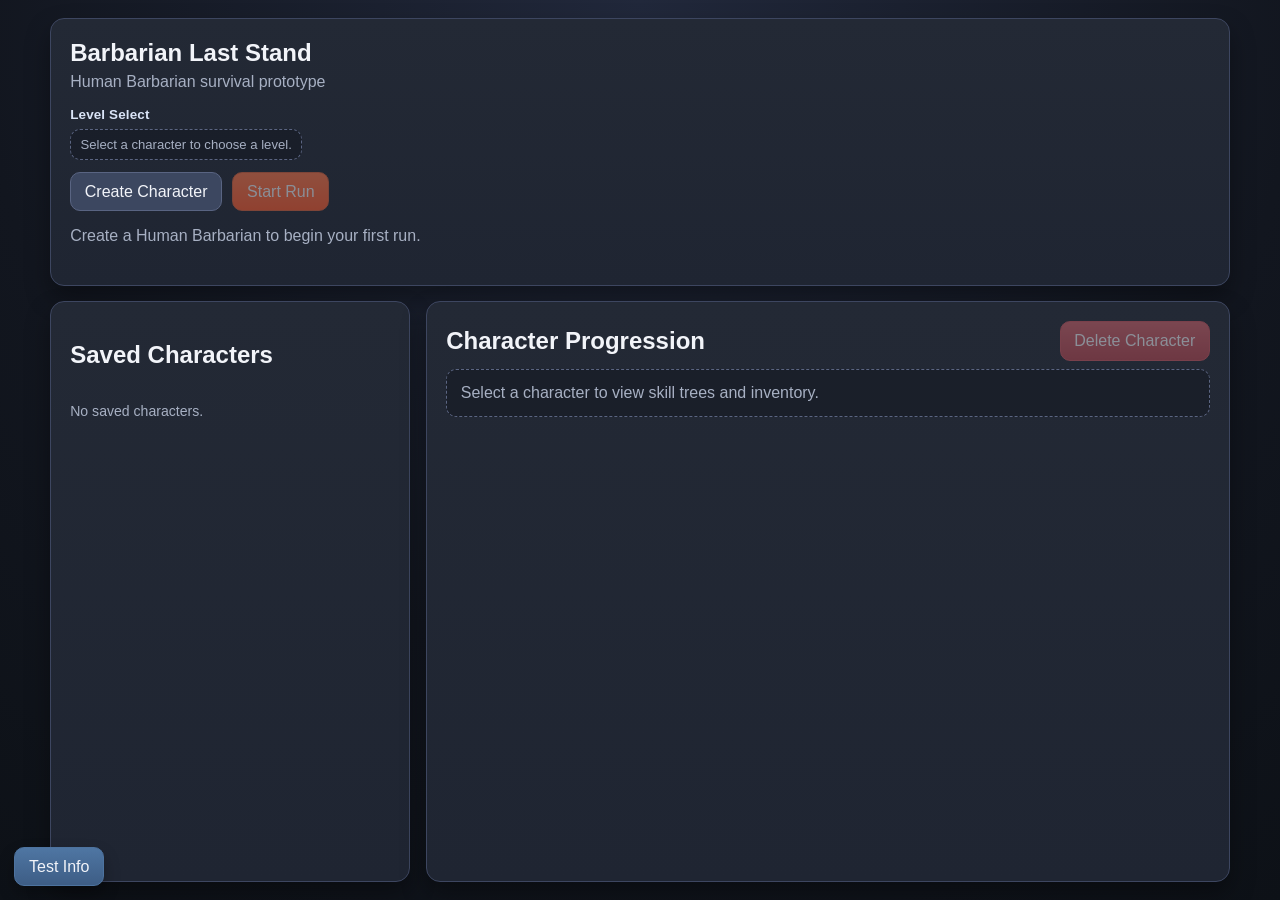
==== commit b82f263b: "v3 2026-03-24" ====
--- a/index.html
+++ b/index.html
@@ -12,6 +12,10 @@
       <div class="panel home-panel">
         <h1>Barbarian Last Stand</h1>
         <p class="subtitle">Human Barbarian survival prototype</p>
+        <div class="level-selector-block">
+          <div class="level-selector-title">Level Select</div>
+          <div id="levelSelector" class="level-selector"></div>
+        </div>
         <div class="home-actions">
           <button id="createCharacterBtn" class="btn">Create Character</button>
           <button id="startRunBtn" class="btn btn-primary" disabled>Start Run</button>
@@ -39,6 +43,7 @@
               <button id="inventoryTabBtn" class="btn skill-tab" type="button">Inventory</button>
               <button id="merchantTabBtn" class="btn skill-tab" type="button">Merchant</button>
               <button id="questsTabBtn" class="btn skill-tab" type="button">Quests</button>
+              <button id="bestiaryTabBtn" class="btn skill-tab" type="button">Bestiary</button>
             </div>
             <div id="skillTreeContent" class="skill-content"></div>
           </div>
--- a/styles.css
+++ b/styles.css
@@ -76,6 +76,44 @@
   color: var(--muted);
 }
 
+.level-selector-block {
+  display: grid;
+  gap: 0.45rem;
+  margin-bottom: 0.75rem;
+}
+
+.level-selector-title {
+  color: #dae4f7;
+  font-size: 0.84rem;
+  font-weight: bold;
+  letter-spacing: 0.01em;
+}
+
+.level-selector {
+  display: flex;
+  flex-wrap: wrap;
+  gap: 0.45rem;
+}
+
+.level-selector-empty {
+  border: 1px dashed #5b6582;
+  border-radius: 10px;
+  padding: 0.44rem 0.58rem;
+  background: rgba(13, 17, 24, 0.35);
+  color: var(--muted);
+  font-size: 0.82rem;
+}
+
+.level-selector-btn {
+  min-width: 98px;
+  padding: 0.5rem 0.7rem;
+}
+
+.level-selector-btn.active {
+  border-color: #da633d;
+  background: linear-gradient(180deg, var(--accent) 0%, var(--accent-strong) 100%);
+}
+
 .home-actions {
   display: flex;
   gap: 0.65rem;
@@ -213,6 +251,11 @@
   overflow-y: visible;
 }
 
+.skill-content.quest-content {
+  max-height: none;
+  overflow-y: visible;
+}
+
 .skill-title {
   font-weight: bold;
   margin-bottom: 0.25rem;
@@ -248,6 +291,21 @@
   background: linear-gradient(180deg, var(--accent) 0%, var(--accent-strong) 100%);
 }
 
+.merchant-buy-category-tabs {
+  display: flex;
+  gap: 0.42rem;
+  flex-wrap: wrap;
+}
+
+.merchant-buy-category-tab-btn {
+  min-width: 100px;
+}
+
+.merchant-buy-category-tab-btn.active {
+  border-color: #da633d;
+  background: linear-gradient(180deg, var(--accent) 0%, var(--accent-strong) 100%);
+}
+
 .merchant-summary {
   border: 1px solid #556486;
   border-radius: 10px;
@@ -290,6 +348,26 @@
 .merchant-item-name {
   font-weight: bold;
   color: #f4f7ff;
+}
+
+.rarity-text-grey {
+  color: #d4dbe9;
+}
+
+.rarity-text-blue {
+  color: #8bb8ff;
+}
+
+.rarity-text-purple {
+  color: #ca9fff;
+}
+
+.rarity-text-gold {
+  color: #f2cf77;
+}
+
+.rarity-text-green {
+  color: #8fe3a8;
 }
 
 .merchant-item-meta {
@@ -339,11 +417,35 @@
 .quest-panel {
   display: grid;
   gap: 0.72rem;
+  overflow-y: visible;
 }
 
 .quest-list {
   display: grid;
   gap: 0.58rem;
+}
+
+.quest-mode-tabs {
+  display: flex;
+  gap: 0.42rem;
+  flex-wrap: wrap;
+  position: sticky;
+  top: 0;
+  z-index: 4;
+  padding: 0.38rem 0.45rem;
+  border: 1px solid #4f5d80;
+  border-radius: 10px;
+  background: rgba(23, 31, 45, 0.96);
+  box-shadow: 0 6px 12px rgba(0, 0, 0, 0.2);
+}
+
+.quest-mode-tab-btn {
+  min-width: 100px;
+}
+
+.quest-mode-tab-btn.active {
+  border-color: #da633d;
+  background: linear-gradient(180deg, var(--accent) 0%, var(--accent-strong) 100%);
 }
 
 .quest-card {
@@ -406,6 +508,80 @@
   font-size: 0.78rem;
 }
 
+.bestiary-panel {
+  display: grid;
+  gap: 0.7rem;
+}
+
+.bestiary-progress {
+  border: 1px solid #556486;
+  border-radius: 10px;
+  background: rgba(17, 24, 38, 0.76);
+  padding: 0.52rem 0.62rem;
+  color: #d8e1f5;
+  font-size: 0.84rem;
+}
+
+.bestiary-empty {
+  border: 1px dashed #5a698b;
+  border-radius: 10px;
+  padding: 0.7rem;
+  background: rgba(13, 18, 29, 0.62);
+  color: #c2cee6;
+  font-size: 0.88rem;
+}
+
+.bestiary-list {
+  display: grid;
+  gap: 0.55rem;
+}
+
+.bestiary-card {
+  border: 1px solid #546285;
+  border-radius: 10px;
+  background: rgba(16, 23, 36, 0.75);
+  padding: 0.58rem 0.64rem;
+  display: grid;
+  gap: 0.3rem;
+}
+
+.bestiary-card-header {
+  display: flex;
+  justify-content: space-between;
+  align-items: baseline;
+  gap: 0.55rem;
+}
+
+.bestiary-name {
+  color: #f4f8ff;
+  font-weight: bold;
+}
+
+.bestiary-behavior {
+  color: #9bb0d8;
+  font-size: 0.77rem;
+}
+
+.bestiary-stats {
+  display: flex;
+  flex-wrap: wrap;
+  gap: 0.45rem;
+}
+
+.bestiary-stat {
+  color: #d7e1f6;
+  font-size: 0.8rem;
+  border: 1px solid #4d5c7e;
+  border-radius: 7px;
+  background: rgba(21, 30, 46, 0.7);
+  padding: 0.2rem 0.38rem;
+}
+
+.bestiary-line {
+  color: #c9d5ef;
+  font-size: 0.8rem;
+}
+
 .inventory-section {
   border: 1px solid #4f5a79;
   border-radius: 10px;
@@ -417,12 +593,12 @@
 
 .equipment-layout {
   display: grid;
-  grid-template-columns: repeat(3, minmax(94px, 1fr));
+  grid-template-columns: repeat(4, minmax(84px, 1fr));
   grid-template-areas:
-    ". head ."
-    "primary-melee chest ranged"
-    "secondary-melee silhouette ring1"
-    ". amulet ring2";
+    ". head head ."
+    "primary-melee chest ranged ring1"
+    "secondary-melee leggings silhouette ring2"
+    ". boots amulet .";
   gap: 0.45rem;
   align-items: stretch;
 }
@@ -483,6 +659,14 @@
   grid-area: chest;
 }
 
+.slot-leggings {
+  grid-area: leggings;
+}
+
+.slot-boots {
+  grid-area: boots;
+}
+
 .slot-primary-melee {
   grid-area: primary-melee;
 }
@@ -526,6 +710,41 @@
 .equipment-slot-stat {
   color: #9ae2b1;
   font-size: 0.68rem;
+}
+
+.equipment-bonus-summary {
+  border: 1px solid #4f5d80;
+  border-radius: 9px;
+  background: rgba(16, 23, 36, 0.72);
+  padding: 0.5rem 0.58rem;
+  display: grid;
+  gap: 0.35rem;
+}
+
+.equipment-bonus-title {
+  color: #dfe9ff;
+  font-size: 0.8rem;
+  font-weight: bold;
+}
+
+.equipment-bonus-list {
+  display: flex;
+  flex-wrap: wrap;
+  gap: 0.32rem 0.44rem;
+}
+
+.equipment-bonus-item {
+  color: #9fe6b7;
+  font-size: 0.74rem;
+  border: 1px solid rgba(125, 174, 141, 0.4);
+  border-radius: 7px;
+  background: rgba(26, 39, 34, 0.52);
+  padding: 0.16rem 0.34rem;
+}
+
+.equipment-bonus-empty {
+  color: #93a4c8;
+  font-size: 0.74rem;
 }
 
 .storage-tabs {
@@ -607,6 +826,36 @@
 .storage-slot-stat {
   color: #9ae2b1;
   font-size: 0.64rem;
+}
+
+.merchant-item-name.rarity-text-grey,
+.equipment-slot-value.rarity-text-grey,
+.storage-slot-value.rarity-text-grey {
+  color: #d4dbe9;
+}
+
+.merchant-item-name.rarity-text-blue,
+.equipment-slot-value.rarity-text-blue,
+.storage-slot-value.rarity-text-blue {
+  color: #8bb8ff;
+}
+
+.merchant-item-name.rarity-text-purple,
+.equipment-slot-value.rarity-text-purple,
+.storage-slot-value.rarity-text-purple {
+  color: #ca9fff;
+}
+
+.merchant-item-name.rarity-text-gold,
+.equipment-slot-value.rarity-text-gold,
+.storage-slot-value.rarity-text-gold {
+  color: #f2cf77;
+}
+
+.merchant-item-name.rarity-text-green,
+.equipment-slot-value.rarity-text-green,
+.storage-slot-value.rarity-text-green {
+  color: #8fe3a8;
 }
 
 .category-card {
@@ -1468,7 +1717,7 @@
   }
 
   .equipment-layout {
-    grid-template-columns: repeat(3, minmax(78px, 1fr));
+    grid-template-columns: repeat(4, minmax(62px, 1fr));
   }
 
   .storage-grid {
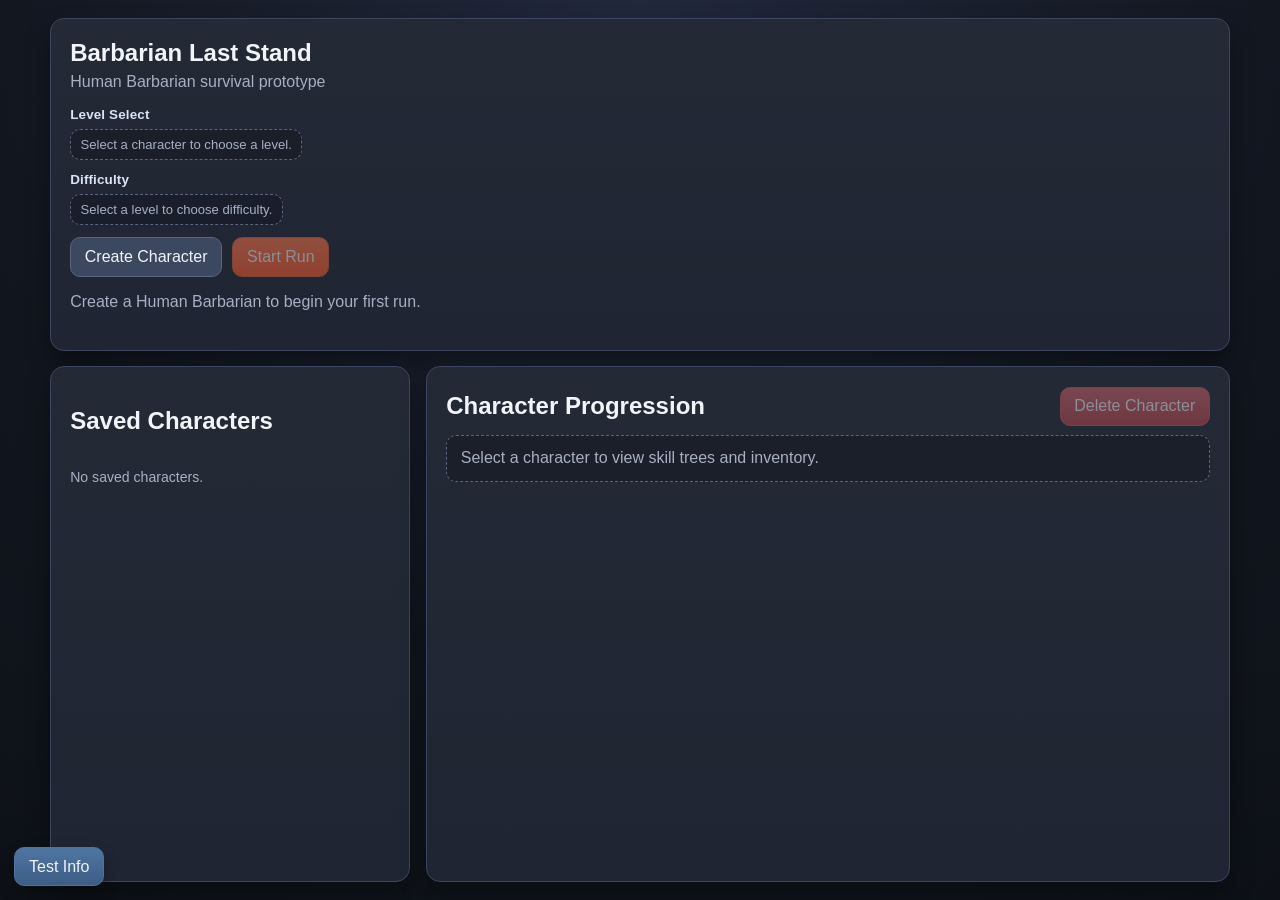
==== commit 9af20dbf: "v4 2026-03-31" ====
--- a/index.html
+++ b/index.html
@@ -15,6 +15,10 @@
         <div class="level-selector-block">
           <div class="level-selector-title">Level Select</div>
           <div id="levelSelector" class="level-selector"></div>
+        </div>
+        <div class="level-selector-block">
+          <div class="level-selector-title">Difficulty</div>
+          <div id="difficultySelector" class="level-selector"></div>
         </div>
         <div class="home-actions">
           <button id="createCharacterBtn" class="btn">Create Character</button>
@@ -40,6 +44,7 @@
             <div class="skill-tabs">
               <button id="weaponsTabBtn" class="btn skill-tab active" type="button">Weapons</button>
               <button id="classTabBtn" class="btn skill-tab" type="button">Attributes</button>
+              <button id="skillsTabBtn" class="btn skill-tab" type="button">Skills</button>
               <button id="inventoryTabBtn" class="btn skill-tab" type="button">Inventory</button>
               <button id="merchantTabBtn" class="btn skill-tab" type="button">Merchant</button>
               <button id="questsTabBtn" class="btn skill-tab" type="button">Quests</button>
@@ -53,11 +58,15 @@
 
     <section id="gameScreen" class="screen hidden">
       <canvas id="gameCanvas"></canvas>
+      <div id="roundTimerHud" class="round-timer-hud">
+        <span id="roundTimerHudLabel">00:00</span>
+      </div>
       <div id="healthHud" class="health-hud">
         <div id="healthHudLabel" class="health-hud-label">HP: 0/0</div>
         <div class="health-track">
           <div id="healthFill" class="health-fill"></div>
         </div>
+        <div id="healthPotionHudLabel" class="health-potion-hud-label">Potions (Q): 0</div>
       </div>
       <div id="hud" class="hud">
         <div class="hud-row">
@@ -67,7 +76,6 @@
           <span id="hudGold">Gold: 0</span>
           <span id="hudLegacy">Legacy XP: 0</span>
           <span id="hudRage">Rage: 0/100</span>
-          <span id="hudTimer">00:00</span>
         </div>
         <div class="rage-track">
           <div id="rageFill" class="rage-fill"></div>
--- a/styles.css
+++ b/styles.css
@@ -114,6 +114,12 @@
   background: linear-gradient(180deg, var(--accent) 0%, var(--accent-strong) 100%);
 }
 
+.level-selector-btn.locked {
+  opacity: 0.52;
+  border-style: dashed;
+  cursor: not-allowed;
+}
+
 .home-actions {
   display: flex;
   gap: 0.65rem;
@@ -321,6 +327,50 @@
   font-size: 0.84rem;
 }
 
+.merchant-xp-block {
+  grid-column: 1 / -1;
+  border: 1px solid #4b5f86;
+  border-radius: 9px;
+  background: rgba(12, 20, 33, 0.72);
+  padding: 0.42rem 0.52rem;
+  display: grid;
+  gap: 0.26rem;
+}
+
+.merchant-xp-head {
+  display: flex;
+  align-items: center;
+  justify-content: space-between;
+  gap: 0.5rem;
+  color: #d7e3fd;
+  font-size: 0.78rem;
+}
+
+.merchant-xp-head strong {
+  color: #f2f7ff;
+  font-size: 0.84rem;
+}
+
+.merchant-xp-track {
+  width: 100%;
+  height: 9px;
+  border: 1px solid #4b5a79;
+  border-radius: 999px;
+  overflow: hidden;
+  background: rgba(7, 11, 18, 0.78);
+}
+
+.merchant-xp-fill {
+  height: 100%;
+  width: 0%;
+  background: linear-gradient(90deg, #72b6ff 0%, #4f8eff 100%);
+}
+
+.merchant-xp-note {
+  color: #9fb0d1;
+  font-size: 0.73rem;
+}
+
 .merchant-grid {
   display: grid;
   grid-template-columns: repeat(auto-fit, minmax(240px, 1fr));
@@ -343,6 +393,11 @@
 .merchant-rarity-blue {
   border-color: rgba(95, 146, 239, 0.85);
   box-shadow: inset 0 0 0 1px rgba(70, 126, 230, 0.28);
+}
+
+.merchant-rarity-purple {
+  border-color: rgba(164, 112, 235, 0.88);
+  box-shadow: inset 0 0 0 1px rgba(173, 127, 240, 0.26);
 }
 
 .merchant-item-name {
@@ -403,15 +458,6 @@
   background: rgba(13, 18, 29, 0.62);
   color: #c2cee6;
   font-size: 0.88rem;
-}
-
-.merchant-buyback-section {
-  border: 1px solid #4f5a79;
-  border-radius: 10px;
-  padding: 0.7rem;
-  background: rgba(15, 22, 34, 0.72);
-  display: grid;
-  gap: 0.58rem;
 }
 
 .quest-panel {
@@ -634,7 +680,7 @@
 }
 
 .inventory-item-sellable {
-  cursor: pointer;
+  cursor: context-menu;
 }
 
 .inventory-item-sellable:hover {
@@ -649,6 +695,33 @@
 .inventory-sell-value {
   color: #ffb78b;
   font-size: 0.68rem;
+}
+
+.inventory-context-menu {
+  position: fixed;
+  z-index: 2500;
+  min-width: 130px;
+  padding: 0.3rem;
+  border: 1px solid #6f7fa5;
+  border-radius: 8px;
+  background: rgba(13, 19, 31, 0.97);
+  box-shadow: 0 12px 28px rgba(2, 6, 14, 0.55);
+}
+
+.inventory-context-menu-item {
+  width: 100%;
+  border: 1px solid #7486ad;
+  border-radius: 6px;
+  padding: 0.4rem 0.5rem;
+  background: rgba(27, 38, 58, 0.96);
+  color: #e3e9f6;
+  text-align: left;
+  cursor: pointer;
+}
+
+.inventory-context-menu-item:hover {
+  border-color: #d28470;
+  background: rgba(57, 35, 31, 0.95);
 }
 
 .slot-head {
@@ -1251,6 +1324,75 @@
 .class-note {
   color: #b8c3dc;
   font-size: 0.8rem;
+}
+
+.class-skills-panel {
+  display: grid;
+  gap: 0.6rem;
+}
+
+.class-skills-progress {
+  font-size: 0.82rem;
+  color: #c7d7f0;
+  border: 1px solid #425980;
+  border-radius: 8px;
+  background: rgba(30, 44, 68, 0.55);
+  padding: 0.42rem 0.56rem;
+}
+
+.class-skills-list {
+  display: grid;
+  gap: 0.55rem;
+}
+
+.class-skill-card {
+  border-radius: 10px;
+  border: 1px solid #41597d;
+  background: rgba(20, 29, 45, 0.72);
+  padding: 0.58rem 0.62rem;
+  display: grid;
+  gap: 0.34rem;
+}
+
+.class-skill-card-unlocked {
+  border-color: rgba(106, 201, 141, 0.65);
+}
+
+.class-skill-card-locked {
+  opacity: 0.9;
+}
+
+.class-skill-head {
+  display: flex;
+  justify-content: space-between;
+  gap: 0.6rem;
+  align-items: baseline;
+}
+
+.class-skill-name {
+  font-weight: 700;
+  color: #eef4ff;
+}
+
+.class-skill-state {
+  font-size: 0.76rem;
+  color: #afc4e5;
+}
+
+.class-skill-meta {
+  font-size: 0.78rem;
+  color: #bed0eb;
+}
+
+.class-skill-desc {
+  font-size: 0.8rem;
+  color: #d7e4f9;
+}
+
+.class-skill-keybind,
+.class-skill-base {
+  font-size: 0.76rem;
+  color: #aec4e8;
 }
 
 .character-list {
@@ -1512,11 +1654,31 @@
   background: #10141d;
 }
 
+.round-timer-hud {
+  position: absolute;
+  top: 0.65rem;
+  left: 50%;
+  transform: translateX(-50%);
+  z-index: 6;
+  pointer-events: none;
+  border: 1px solid #556a8f;
+  border-radius: 999px;
+  background: rgba(16, 23, 36, 0.9);
+  color: #f2f7ff;
+  font-size: 1.08rem;
+  font-weight: bold;
+  letter-spacing: 0.05em;
+  padding: 0.28rem 0.86rem;
+  text-shadow: 0 1px 2px rgba(0, 0, 0, 0.5);
+  box-shadow: 0 2px 8px rgba(0, 0, 0, 0.3);
+}
+
 .health-hud {
   position: absolute;
-  top: 0.7rem;
-  right: 0.7rem;
-  width: min(360px, 42vw);
+  bottom: 0.85rem;
+  left: 50%;
+  transform: translateX(-50%);
+  width: min(420px, 58vw);
   z-index: 4;
   pointer-events: none;
   display: grid;
@@ -1527,6 +1689,13 @@
   justify-self: end;
   font-size: 0.84rem;
   color: #ffd8dc;
+  text-shadow: 0 1px 2px rgba(0, 0, 0, 0.5);
+}
+
+.health-potion-hud-label {
+  justify-self: end;
+  font-size: 0.77rem;
+  color: #ffe3a6;
   text-shadow: 0 1px 2px rgba(0, 0, 0, 0.5);
 }
 
@@ -1730,9 +1899,16 @@
   }
 
   .health-hud {
-    top: 0.6rem;
-    right: 0.6rem;
-    width: min(320px, 56vw);
+    bottom: 0.6rem;
+    left: 50%;
+    transform: translateX(-50%);
+    width: min(360px, 82vw);
+  }
+
+  .round-timer-hud {
+    top: 0.52rem;
+    font-size: 0.98rem;
+    padding: 0.24rem 0.72rem;
   }
 
   .item-reference-toggle {
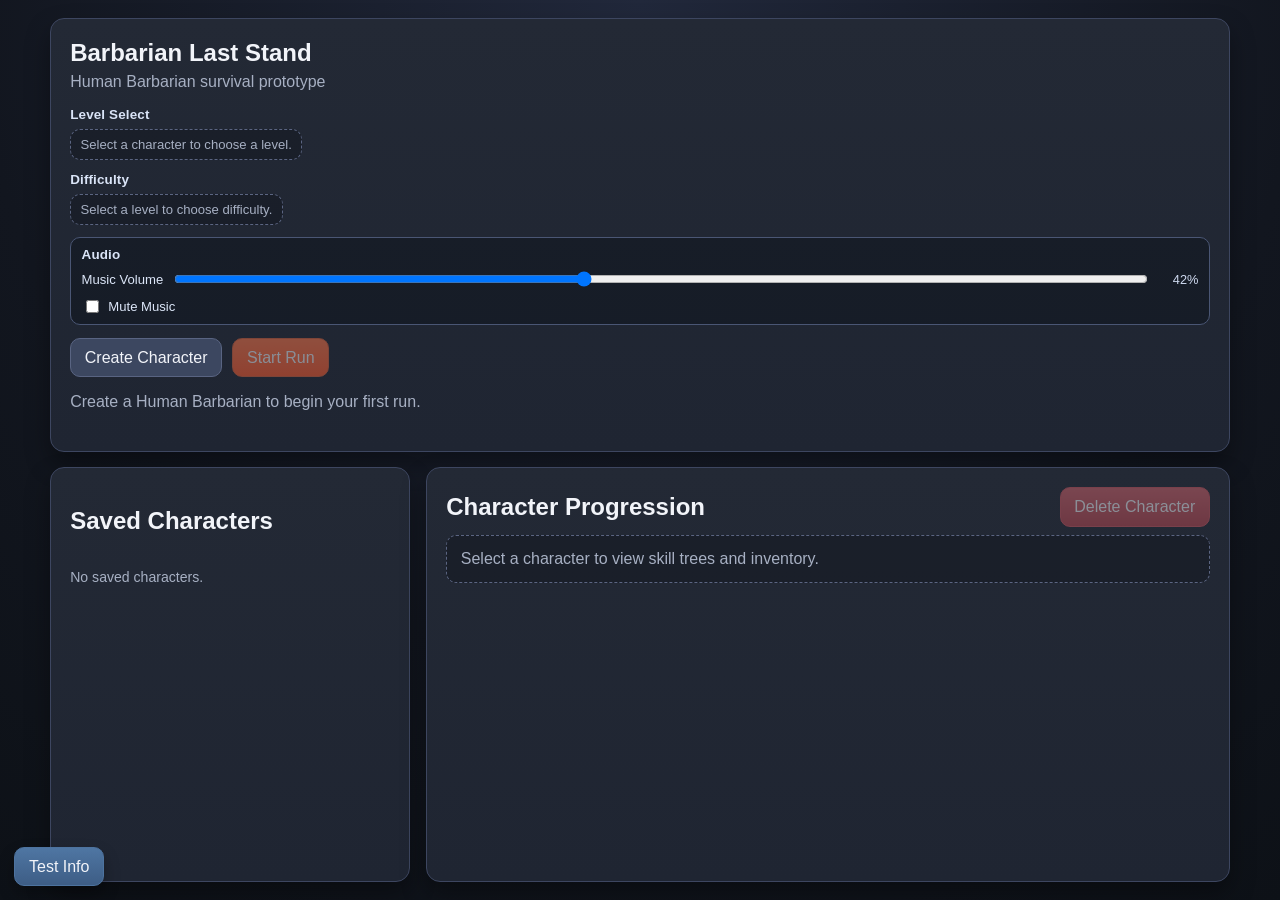
==== commit c5a3f269: "v6 2026-04-03" ====
--- a/index.html
+++ b/index.html
@@ -19,6 +19,18 @@
         <div class="level-selector-block">
           <div class="level-selector-title">Difficulty</div>
           <div id="difficultySelector" class="level-selector"></div>
+        </div>
+        <div class="audio-settings-block">
+          <div class="level-selector-title">Audio</div>
+          <div class="audio-settings-row">
+            <label for="bgmVolumeInput">Music Volume</label>
+            <input id="bgmVolumeInput" type="range" min="0" max="100" step="1" value="42">
+            <span id="bgmVolumeValue" class="audio-settings-value">42%</span>
+          </div>
+          <label class="audio-mute-toggle">
+            <input id="bgmMuteChk" type="checkbox">
+            Mute Music
+          </label>
         </div>
         <div class="home-actions">
           <button id="createCharacterBtn" class="btn">Create Character</button>
@@ -68,6 +80,7 @@
         </div>
         <div id="healthPotionHudLabel" class="health-potion-hud-label">Potions (Q): 0</div>
       </div>
+      <div id="classSkillHud" class="class-skill-hud"></div>
       <div id="hud" class="hud">
         <div class="hud-row">
           <span id="hudName">-</span>
@@ -125,6 +138,14 @@
   <div id="pauseOverlay" class="overlay hidden">
     <div class="overlay-card">
       <h2>Paused</h2>
+      <div class="audio-settings-block pause-audio-settings-block">
+        <div class="level-selector-title">Audio</div>
+        <div class="audio-settings-row">
+          <label for="bgmVolumeInputPause">Music Volume</label>
+          <input id="bgmVolumeInputPause" type="range" min="0" max="100" step="1" value="42">
+          <span id="bgmVolumeValuePause" class="audio-settings-value">42%</span>
+        </div>
+      </div>
       <div class="overlay-actions column">
         <button id="resumeBtn" class="btn btn-primary">Resume</button>
         <button id="restartBtn" class="btn">Restart Run</button>
--- a/styles.css
+++ b/styles.css
@@ -126,6 +126,55 @@
   margin-bottom: 0.85rem;
 }
 
+.audio-settings-block {
+  border: 1px solid #4a5674;
+  border-radius: 10px;
+  background: rgba(14, 20, 30, 0.52);
+  padding: 0.55rem 0.65rem;
+  margin-bottom: 0.8rem;
+  display: grid;
+  gap: 0.45rem;
+}
+
+.audio-settings-row {
+  display: grid;
+  grid-template-columns: auto minmax(140px, 1fr) auto;
+  align-items: center;
+  gap: 0.55rem;
+}
+
+.audio-settings-row label {
+  font-size: 0.82rem;
+  color: #dce6f8;
+}
+
+.audio-settings-row input[type="range"] {
+  width: 100%;
+}
+
+.audio-settings-value {
+  min-width: 44px;
+  text-align: right;
+  font-size: 0.8rem;
+  color: #cfdaf0;
+}
+
+.audio-mute-toggle {
+  display: inline-flex;
+  align-items: center;
+  gap: 0.42rem;
+  color: #dce6f8;
+  font-size: 0.82rem;
+}
+
+.pause-audio-settings-block {
+  margin-bottom: 0.25rem;
+}
+
+.pause-audio-settings-block .audio-settings-row label {
+  color: #e8efff;
+}
+
 .status {
   min-height: 1.4rem;
   color: var(--muted);
@@ -1352,6 +1401,15 @@
   padding: 0.58rem 0.62rem;
   display: grid;
   gap: 0.34rem;
+}
+
+.class-skill-icon {
+  width: 44px;
+  height: 44px;
+  border-radius: 8px;
+  border: 1px solid #4f6287;
+  background: rgba(12, 18, 30, 0.76);
+  object-fit: cover;
 }
 
 .class-skill-card-unlocked {
@@ -1645,6 +1703,12 @@
 
 #gameScreen {
   position: relative;
+  width: 100%;
+  height: 100%;
+  max-width: none;
+  max-height: none;
+  margin: 0;
+  overflow: hidden;
 }
 
 #gameCanvas {
@@ -1675,7 +1739,7 @@
 
 .health-hud {
   position: absolute;
-  bottom: 0.85rem;
+  bottom: 5.6rem;
   left: 50%;
   transform: translateX(-50%);
   width: min(420px, 58vw);
@@ -1697,6 +1761,202 @@
   font-size: 0.77rem;
   color: #ffe3a6;
   text-shadow: 0 1px 2px rgba(0, 0, 0, 0.5);
+}
+
+.class-skill-hud {
+  position: absolute;
+  left: 50%;
+  bottom: 0.72rem;
+  transform: translateX(-50%);
+  width: min(760px, 96vw);
+  z-index: 5;
+  pointer-events: none;
+}
+
+.skill-strip {
+  display: flex;
+  align-items: center;
+  justify-content: center;
+  gap: 8px;
+  padding: 0.45rem;
+  border-radius: 11px;
+  border: 1px solid #614b2e;
+  background: linear-gradient(180deg, rgba(34, 28, 21, 0.88) 0%, rgba(14, 12, 10, 0.95) 100%);
+  box-shadow: 0 8px 24px rgba(0, 0, 0, 0.42), inset 0 0 0 1px rgba(194, 156, 96, 0.13);
+  pointer-events: auto;
+}
+
+.skill-item {
+  position: relative;
+  width: 72px;
+  height: 72px;
+  border-radius: 8px;
+  overflow: hidden;
+  border: 1px solid #504336;
+  background: rgba(20, 20, 20, 0.72);
+  transition: transform 0.14s ease, filter 0.14s ease, box-shadow 0.14s ease;
+}
+
+.skill-item:hover {
+  transform: scale(1.05);
+  filter: brightness(1.08);
+}
+
+.skill-background {
+  position: absolute;
+  inset: 0;
+  background-size: cover;
+  background-position: center;
+  background-repeat: no-repeat;
+}
+
+.cooldown-overlay {
+  position: absolute;
+  left: 0;
+  right: 0;
+  bottom: 0;
+  height: 0%;
+  background: rgba(0, 0, 0, 0.62);
+  transition: height 0.09s linear, opacity 0.12s ease;
+  pointer-events: none;
+}
+
+.skill-name {
+  position: absolute;
+  left: 50%;
+  bottom: 1.52rem;
+  transform: translateX(-50%);
+  max-width: calc(100% - 10px);
+  padding: 0.14rem 0.34rem;
+  border-radius: 4px;
+  background: rgba(0, 0, 0, 0.66);
+  color: #ffffff;
+  font-size: 0.66rem;
+  font-weight: 700;
+  white-space: nowrap;
+  overflow: hidden;
+  text-overflow: ellipsis;
+  opacity: 0;
+  transition: opacity 0.12s ease;
+  pointer-events: none;
+}
+
+.skill-item:hover .skill-name {
+  opacity: 1;
+}
+
+.keybind-label {
+  position: absolute;
+  left: 4px;
+  bottom: 4px;
+  padding: 0.06rem 0.3rem;
+  border-radius: 4px;
+  background: rgba(0, 0, 0, 0.68);
+  color: #f8f8f8;
+  font-size: 0.66rem;
+  font-weight: 800;
+  letter-spacing: 0.03em;
+  text-transform: uppercase;
+}
+
+.skill-item-ready {
+  box-shadow: inset 0 0 0 1px rgba(144, 220, 162, 0.28);
+}
+
+.skill-item-cooldown {
+  box-shadow: inset 0 0 0 1px rgba(120, 120, 120, 0.28);
+}
+
+.class-skill-strip {
+  display: grid;
+  grid-template-columns: repeat(auto-fit, minmax(130px, 1fr));
+  gap: 0.42rem;
+  padding: 0.42rem;
+  border-radius: 11px;
+  border: 1px solid #614b2e;
+  background: linear-gradient(180deg, rgba(34, 28, 21, 0.88) 0%, rgba(14, 12, 10, 0.95) 100%);
+  box-shadow: 0 8px 24px rgba(0, 0, 0, 0.42), inset 0 0 0 1px rgba(194, 156, 96, 0.13);
+}
+
+.class-skill-slot {
+  min-height: 74px;
+  border-radius: 8px;
+  border: 1px solid #504336;
+  background: linear-gradient(180deg, rgba(38, 34, 30, 0.95) 0%, rgba(22, 19, 16, 0.95) 100%);
+  display: grid;
+  gap: 0.18rem;
+  align-content: start;
+  padding: 0.36rem 0.42rem;
+}
+
+.class-skill-slot-icon {
+  width: 26px;
+  height: 26px;
+  border-radius: 6px;
+  border: 1px solid #605448;
+  background: rgba(12, 12, 12, 0.62);
+  object-fit: cover;
+}
+
+.class-skill-slot-top {
+  display: flex;
+  justify-content: space-between;
+  align-items: center;
+  gap: 0.35rem;
+}
+
+.class-skill-slot-keybind,
+.class-skill-slot-type {
+  border-radius: 999px;
+  border: 1px solid #5d5448;
+  background: rgba(14, 14, 14, 0.65);
+  color: #ece3d4;
+  font-size: 0.64rem;
+  letter-spacing: 0.03em;
+  text-transform: uppercase;
+  font-weight: 700;
+  padding: 0.08rem 0.36rem;
+}
+
+.class-skill-slot-keybind {
+  border-color: #8e7444;
+  color: #ffe2ad;
+}
+
+.class-skill-slot-name {
+  color: #f4ead9;
+  font-size: 0.75rem;
+  font-weight: 700;
+  line-height: 1.2;
+}
+
+.class-skill-slot-status {
+  color: #d0d7e7;
+  font-size: 0.68rem;
+  line-height: 1.2;
+}
+
+.class-skill-slot-timer {
+  color: #fff2cc;
+  font-size: 0.92rem;
+  font-weight: 800;
+  letter-spacing: 0.03em;
+  line-height: 1.1;
+}
+
+.class-skill-slot-passive {
+  border-color: #56617b;
+  box-shadow: inset 0 0 0 1px rgba(110, 138, 206, 0.16);
+}
+
+.class-skill-slot-locked {
+  opacity: 0.78;
+  filter: grayscale(0.25);
+}
+
+.class-skill-slot-cooldown {
+  border-color: #77534a;
+  box-shadow: inset 0 0 0 1px rgba(255, 140, 120, 0.2);
 }
 
 .health-track {
@@ -1841,6 +2101,26 @@
   cursor: pointer;
 }
 
+.upgrade-head {
+  display: grid;
+  grid-template-columns: auto 1fr;
+  align-items: start;
+  gap: 0.62rem;
+}
+
+.upgrade-copy {
+  min-width: 0;
+}
+
+.upgrade-skill-icon {
+  width: 44px;
+  height: 44px;
+  border-radius: 8px;
+  border: 1px solid #63739a;
+  background: rgba(13, 18, 29, 0.72);
+  object-fit: cover;
+}
+
 .upgrade-option:hover {
   border-color: #ff9a6c;
 }
@@ -1853,6 +2133,17 @@
 .upgrade-desc {
   font-size: 0.9rem;
   color: #d5dbeb;
+}
+
+.skill-inline-icon {
+  width: 26px;
+  height: 26px;
+  border-radius: 6px;
+  border: 1px solid #576588;
+  background: rgba(12, 16, 25, 0.7);
+  object-fit: cover;
+  margin-right: 0.42rem;
+  vertical-align: middle;
 }
 
 .end-stats {
@@ -1899,10 +2190,32 @@
   }
 
   .health-hud {
-    bottom: 0.6rem;
+    bottom: 6.2rem;
     left: 50%;
     transform: translateX(-50%);
     width: min(360px, 82vw);
+  }
+
+  .class-skill-hud {
+    bottom: 0.52rem;
+    width: min(740px, 98vw);
+  }
+
+  .skill-item {
+    width: 64px;
+    height: 64px;
+  }
+
+  .skill-name {
+    font-size: 0.62rem;
+  }
+
+  .class-skill-strip {
+    grid-template-columns: repeat(2, minmax(122px, 1fr));
+  }
+
+  .class-skill-slot {
+    min-height: 70px;
   }
 
   .round-timer-hud {
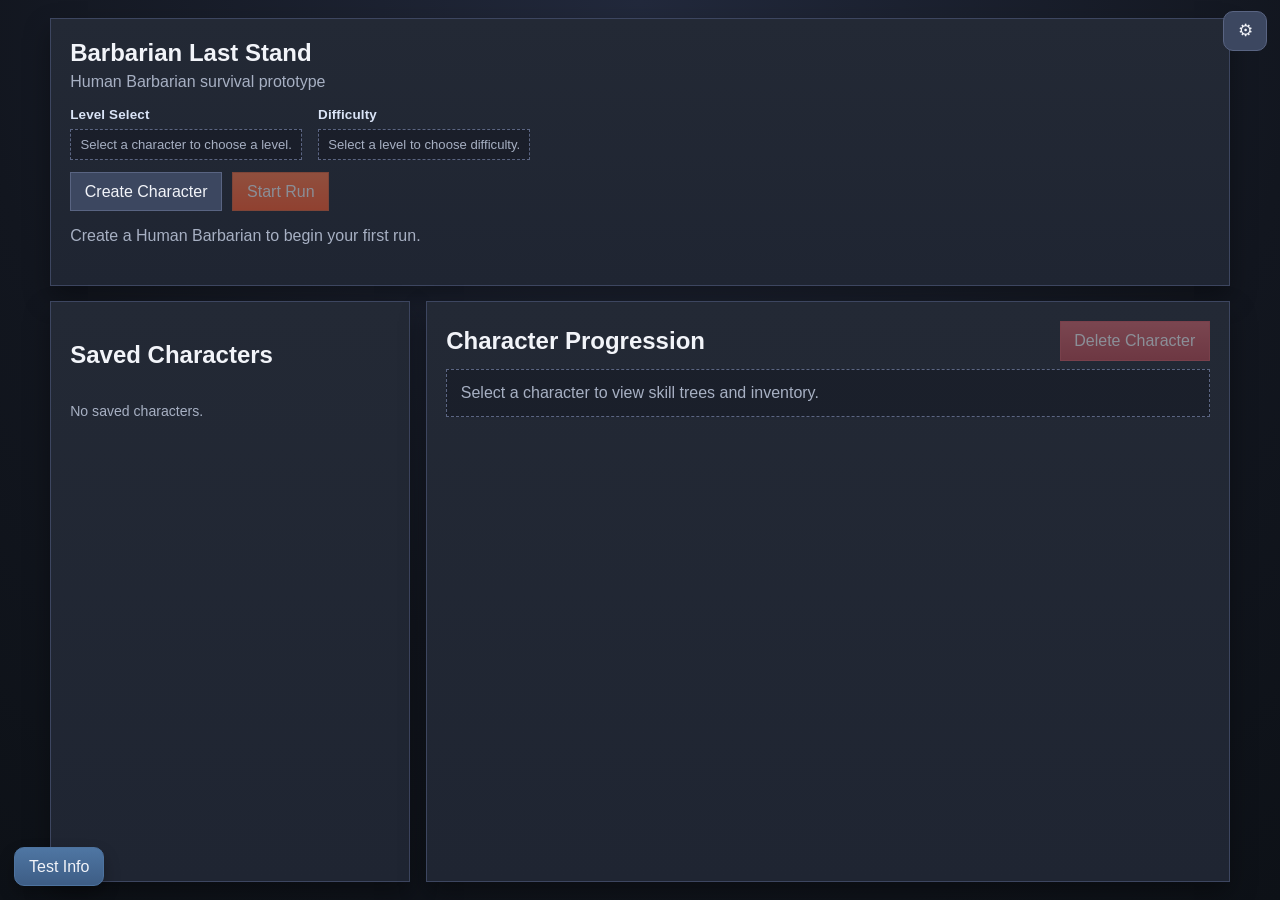
==== commit e4f96c05: "v7 2026-04-03" ====
--- a/index.html
+++ b/index.html
@@ -7,34 +7,41 @@
   <link rel="stylesheet" href="styles.css">
 </head>
 <body>
+  <details id="settingsMenu" class="settings-menu">
+    <summary id="settingsMenuToggle" class="btn settings-menu-toggle" title="Settings" aria-label="Settings">&#9881;</summary>
+    <div class="settings-menu-panel">
+      <div class="level-selector-title">Audio</div>
+      <div class="audio-settings-row">
+        <label for="bgmVolumeInput">Music Volume</label>
+        <input id="bgmVolumeInput" type="range" min="0" max="100" step="1" value="42">
+        <span id="bgmVolumeValue" class="audio-settings-value">42%</span>
+      </div>
+      <label class="audio-mute-toggle">
+        <input id="bgmMuteChk" type="checkbox">
+        Mute Music
+      </label>
+    </div>
+  </details>
+
   <main id="appRoot">
     <section id="homeScreen" class="screen">
       <div class="panel home-panel">
         <h1>Barbarian Last Stand</h1>
         <p class="subtitle">Human Barbarian survival prototype</p>
-        <div class="level-selector-block">
-          <div class="level-selector-title">Level Select</div>
-          <div id="levelSelector" class="level-selector"></div>
-        </div>
-        <div class="level-selector-block">
-          <div class="level-selector-title">Difficulty</div>
-          <div id="difficultySelector" class="level-selector"></div>
-        </div>
-        <div class="audio-settings-block">
-          <div class="level-selector-title">Audio</div>
-          <div class="audio-settings-row">
-            <label for="bgmVolumeInput">Music Volume</label>
-            <input id="bgmVolumeInput" type="range" min="0" max="100" step="1" value="42">
-            <span id="bgmVolumeValue" class="audio-settings-value">42%</span>
+        <div class="level-settings-row">
+          <div class="level-selector-block">
+            <div class="level-selector-title">Level Select</div>
+            <div id="levelSelector" class="level-selector"></div>
           </div>
-          <label class="audio-mute-toggle">
-            <input id="bgmMuteChk" type="checkbox">
-            Mute Music
-          </label>
+          <div class="level-selector-block">
+            <div class="level-selector-title">Difficulty</div>
+            <div id="difficultySelector" class="level-selector level-selector-dropdown"></div>
+          </div>
         </div>
         <div class="home-actions">
           <button id="createCharacterBtn" class="btn">Create Character</button>
           <button id="startRunBtn" class="btn btn-primary" disabled>Start Run</button>
+          <div id="startRunXpWarning" class="start-run-xp-warning hidden"></div>
         </div>
         <p id="homeStatus" class="status">Create a character to begin.</p>
       </div>
@@ -69,6 +76,7 @@
     </section>
 
     <section id="gameScreen" class="screen hidden">
+      <button id="gameAudioSettingsBtn" class="btn game-settings-btn" type="button" title="Audio Settings" aria-label="Audio Settings">&#9881;</button>
       <canvas id="gameCanvas"></canvas>
       <div id="roundTimerHud" class="round-timer-hud">
         <span id="roundTimerHudLabel">00:00</span>
@@ -129,8 +137,7 @@
 
   <div id="levelUpOverlay" class="overlay hidden">
     <div class="overlay-card wide">
-      <h2>Level Up</h2>
-      <p>Choose one upgrade</p>
+      <h2 id="levelUpTitle">Level 1</h2>
       <div id="levelUpOptions" class="upgrade-options"></div>
     </div>
   </div>
@@ -138,14 +145,6 @@
   <div id="pauseOverlay" class="overlay hidden">
     <div class="overlay-card">
       <h2>Paused</h2>
-      <div class="audio-settings-block pause-audio-settings-block">
-        <div class="level-selector-title">Audio</div>
-        <div class="audio-settings-row">
-          <label for="bgmVolumeInputPause">Music Volume</label>
-          <input id="bgmVolumeInputPause" type="range" min="0" max="100" step="1" value="42">
-          <span id="bgmVolumeValuePause" class="audio-settings-value">42%</span>
-        </div>
-      </div>
       <div class="overlay-actions column">
         <button id="resumeBtn" class="btn btn-primary">Resume</button>
         <button id="restartBtn" class="btn">Restart Run</button>
--- a/styles.css
+++ b/styles.css
@@ -14,6 +14,16 @@
   --shadow: rgba(0, 0, 0, 0.35);
 }
 
+/* Menu styling pass: force hard square edges on menu UI elements. */
+#homeScreen,
+#homeScreen *,
+.item-reference-panel,
+.item-reference-panel *,
+.overlay-card,
+.overlay-card * {
+  border-radius: 0 !important;
+}
+
 * {
   box-sizing: border-box;
 }
@@ -39,6 +49,55 @@
   height: 100%;
 }
 
+.settings-menu {
+  position: fixed;
+  top: 0.7rem;
+  right: 0.8rem;
+  z-index: 28;
+}
+
+.settings-menu-toggle {
+  min-width: 40px;
+  min-height: 40px;
+  padding: 0;
+  display: grid;
+  place-items: center;
+  font-size: 1.05rem;
+  line-height: 1;
+}
+
+.settings-menu > summary {
+  list-style: none;
+}
+
+.settings-menu > summary::-webkit-details-marker {
+  display: none;
+}
+
+.settings-menu-panel {
+  margin-top: 0.38rem;
+  min-width: 250px;
+  border: 1px solid #4a5674;
+  background: rgba(14, 20, 30, 0.95);
+  padding: 0.55rem 0.65rem;
+  display: grid;
+  gap: 0.45rem;
+}
+
+.game-settings-btn {
+  position: absolute;
+  top: 0.7rem;
+  right: 0.8rem;
+  z-index: 17;
+  min-width: 40px;
+  min-height: 40px;
+  padding: 0;
+  display: grid;
+  place-items: center;
+  font-size: 1.05rem;
+  line-height: 1;
+}
+
 .screen {
   width: 100%;
   height: 100%;
@@ -80,6 +139,22 @@
   display: grid;
   gap: 0.45rem;
   margin-bottom: 0.75rem;
+  justify-items: start;
+  align-content: start;
+}
+
+.level-settings-row {
+  display: flex;
+  flex-wrap: wrap;
+  align-items: flex-start;
+  justify-content: flex-start;
+  gap: 1rem;
+  margin-bottom: 0.75rem;
+}
+
+.level-settings-row .level-selector-block {
+  margin-bottom: 0;
+  flex: 0 0 auto;
 }
 
 .level-selector-title {
@@ -93,6 +168,12 @@
   display: flex;
   flex-wrap: wrap;
   gap: 0.45rem;
+}
+
+.level-selector-dropdown {
+  display: grid;
+  justify-items: start;
+  justify-content: start;
 }
 
 .level-selector-empty {
@@ -120,10 +201,100 @@
   cursor: not-allowed;
 }
 
+.difficulty-select {
+  width: 100%;
+  min-height: 38px;
+  border: 1px solid #5b6787;
+  background: rgba(14, 20, 30, 0.78);
+  color: #edf2ff;
+  padding: 0.48rem 0.55rem;
+}
+
+.difficulty-select:focus {
+  outline: 1px solid #da633d;
+  border-color: #da633d;
+}
+
+.difficulty-select-hint {
+  margin-top: 0.38rem;
+  color: #9fb0d1;
+  font-size: 0.75rem;
+}
+
+.difficulty-select-warning {
+  margin-top: 0.38rem;
+  color: #ff9aa4;
+  font-size: 0.76rem;
+  border: 1px solid rgba(193, 82, 93, 0.55);
+  background: rgba(74, 27, 33, 0.52);
+  padding: 0.35rem 0.42rem;
+}
+
+.difficulty-circle-row {
+  display: flex;
+  flex-wrap: nowrap;
+  gap: 0.32rem;
+  align-items: center;
+}
+
+.difficulty-circle-btn {
+  width: 20px;
+  height: 20px;
+  min-width: 20px;
+  border-radius: 999px;
+  border: 1px solid #6a7a9f;
+  background: rgba(15, 21, 33, 0.85);
+  padding: 0;
+  cursor: pointer;
+  transition: background-color 110ms ease, border-color 110ms ease, box-shadow 110ms ease;
+}
+
+.difficulty-circle-btn.filled {
+  border-color: #da633d;
+  background: #da633d;
+}
+
+.difficulty-circle-btn.active {
+  box-shadow: 0 0 0 1px rgba(255, 188, 162, 0.75);
+}
+
+.difficulty-circle-btn:hover:not(:disabled) {
+  border-color: #f08e6e;
+}
+
+.difficulty-circle-btn:focus-visible {
+  outline: 1px solid #f08e6e;
+  outline-offset: 1px;
+}
+
+.difficulty-circle-btn.locked {
+  border-style: dashed;
+  background: rgba(12, 17, 27, 0.65);
+  opacity: 0.42;
+  cursor: not-allowed;
+}
+
+.difficulty-circle-value {
+  margin-top: 0.36rem;
+  color: #cdd9ef;
+  font-size: 0.78rem;
+}
+
 .home-actions {
   display: flex;
+  align-items: center;
+  flex-wrap: wrap;
   gap: 0.65rem;
   margin-bottom: 0.85rem;
+}
+
+.start-run-xp-warning {
+  font-size: 0.76rem;
+  color: #ff9aa4;
+  border: 1px solid rgba(193, 82, 93, 0.55);
+  background: rgba(74, 27, 33, 0.52);
+  padding: 0.34rem 0.42rem;
+  max-width: 420px;
 }
 
 .audio-settings-block {
@@ -376,6 +547,16 @@
   font-size: 0.84rem;
 }
 
+.merchant-summary-currency {
+  display: inline-flex;
+  align-items: center;
+  gap: 0.38rem;
+}
+
+.merchant-summary-currency-label {
+  color: inherit;
+}
+
 .merchant-xp-block {
   grid-column: 1 / -1;
   border: 1px solid #4b5f86;
@@ -435,6 +616,50 @@
   gap: 0.28rem;
 }
 
+.merchant-card.rarity-border-grey {
+  border-color: #9aa8c1;
+}
+
+.merchant-card.rarity-border-blue {
+  border-color: #5f92ef;
+  box-shadow: inset 0 0 0 1px rgba(95, 146, 239, 0.22);
+}
+
+.merchant-card.rarity-border-purple {
+  border-color: #a470eb;
+  box-shadow: inset 0 0 0 1px rgba(164, 112, 235, 0.22);
+}
+
+.merchant-card.rarity-border-gold {
+  border-color: #f2cf77;
+  box-shadow: inset 0 0 0 1px rgba(242, 207, 119, 0.22);
+}
+
+.merchant-card.rarity-border-green {
+  border-color: #8fe3a8;
+  box-shadow: inset 0 0 0 1px rgba(143, 227, 168, 0.22);
+}
+
+.merchant-card-layout {
+  display: grid;
+  grid-template-columns: 78px minmax(0, 1fr);
+  gap: 0.52rem;
+  align-items: stretch;
+}
+
+.merchant-card-content {
+  min-width: 0;
+  display: grid;
+  gap: 0.24rem;
+}
+
+.merchant-item-head {
+  display: flex;
+  align-items: center;
+  gap: 0.42rem;
+  min-width: 0;
+}
+
 .merchant-rarity-grey {
   border-color: rgba(154, 168, 193, 0.78);
 }
@@ -452,6 +677,59 @@
 .merchant-item-name {
   font-weight: bold;
   color: #f4f7ff;
+}
+
+.item-icon-frame {
+  width: 32px;
+  height: 32px;
+  min-width: 32px;
+  border: 1px solid #657599;
+  background: #000000;
+  display: grid;
+  place-items: center;
+  overflow: hidden;
+}
+
+.item-icon-frame.merchant-item-icon {
+  width: 100%;
+  height: 100%;
+  min-width: 0;
+  min-height: 92px;
+}
+
+.item-icon-image {
+  width: 100%;
+  height: 100%;
+  display: block;
+  object-fit: contain;
+}
+
+.item-icon-frame.item-icon-fallback .item-icon-image {
+  display: none;
+}
+
+.item-icon-frame.rarity-border-grey {
+  border-color: #9aa8c1;
+}
+
+.item-icon-frame.rarity-border-blue {
+  border-color: #5f92ef;
+  box-shadow: inset 0 0 0 1px rgba(95, 146, 239, 0.35);
+}
+
+.item-icon-frame.rarity-border-purple {
+  border-color: #a470eb;
+  box-shadow: inset 0 0 0 1px rgba(164, 112, 235, 0.35);
+}
+
+.item-icon-frame.rarity-border-gold {
+  border-color: #f2cf77;
+  box-shadow: inset 0 0 0 1px rgba(242, 207, 119, 0.35);
+}
+
+.item-icon-frame.rarity-border-green {
+  border-color: #8fe3a8;
+  box-shadow: inset 0 0 0 1px rgba(143, 227, 168, 0.35);
 }
 
 .rarity-text-grey {
@@ -489,6 +767,35 @@
   font-size: 0.84rem;
   font-weight: bold;
   color: #ffd67a;
+}
+
+.merchant-price-line {
+  display: inline-flex;
+  align-items: center;
+  gap: 0.36rem;
+}
+
+.merchant-price-label {
+  color: inherit;
+}
+
+.coin-amount {
+  display: inline-flex;
+  align-items: center;
+  gap: 0.24rem;
+  color: #ffd67a;
+  line-height: 1;
+}
+
+.coin-icon {
+  width: 14px;
+  height: 14px;
+  object-fit: contain;
+  image-rendering: pixelated;
+}
+
+.coin-value {
+  color: inherit;
 }
 
 .merchant-buy-btn {
@@ -640,11 +947,33 @@
   gap: 0.3rem;
 }
 
+.bestiary-card-body {
+  display: grid;
+  grid-template-columns: 76px minmax(0, 1fr);
+  gap: 0.55rem;
+  align-items: stretch;
+}
+
+.bestiary-card-content {
+  min-width: 0;
+  display: grid;
+  gap: 0.3rem;
+}
+
 .bestiary-card-header {
   display: flex;
   justify-content: space-between;
   align-items: baseline;
   gap: 0.55rem;
+}
+
+.item-icon-frame.bestiary-enemy-icon {
+  width: 100%;
+  height: 100%;
+  min-width: 0;
+  min-height: 86px;
+  border-color: #6779a1;
+  background: #05070d;
 }
 
 .bestiary-name {
@@ -692,8 +1021,8 @@
   grid-template-areas:
     ". head head ."
     "primary-melee chest ranged ring1"
-    "secondary-melee leggings silhouette ring2"
-    ". boots amulet .";
+    "secondary-melee leggings gloves ring2"
+    ". boots amulet silhouette";
   gap: 0.45rem;
   align-items: stretch;
 }
@@ -725,7 +1054,53 @@
   border-radius: 6px;
   padding: 0.26rem 0.3rem;
   background: rgba(26, 36, 55, 0.92);
+  display: grid;
+  gap: 0.24rem;
   cursor: grab;
+}
+
+.inventory-item-chip.rarity-border-grey {
+  border-color: #9aa8c1;
+}
+
+.inventory-item-chip.rarity-border-blue {
+  border-color: #5f92ef;
+  box-shadow: inset 0 0 0 1px rgba(95, 146, 239, 0.24);
+}
+
+.inventory-item-chip.rarity-border-purple {
+  border-color: #a470eb;
+  box-shadow: inset 0 0 0 1px rgba(164, 112, 235, 0.24);
+}
+
+.inventory-item-chip.rarity-border-gold {
+  border-color: #f2cf77;
+  box-shadow: inset 0 0 0 1px rgba(242, 207, 119, 0.24);
+}
+
+.inventory-item-chip.rarity-border-green {
+  border-color: #8fe3a8;
+  box-shadow: inset 0 0 0 1px rgba(143, 227, 168, 0.24);
+}
+
+.inventory-item-layout {
+  display: grid;
+  grid-template-columns: 56px minmax(0, 1fr);
+  gap: 0.36rem;
+  align-items: stretch;
+}
+
+.inventory-item-content {
+  min-width: 0;
+  display: grid;
+  gap: 0.2rem;
+}
+
+.item-icon-frame.inventory-item-icon {
+  width: 100%;
+  height: 100%;
+  min-width: 0;
+  min-height: 64px;
 }
 
 .inventory-item-sellable {
@@ -758,6 +1133,9 @@
 }
 
 .inventory-context-menu-item {
+  display: inline-flex;
+  align-items: center;
+  gap: 0.38rem;
   width: 100%;
   border: 1px solid #7486ad;
   border-radius: 6px;
@@ -768,6 +1146,15 @@
   cursor: pointer;
 }
 
+.inventory-context-menu-label {
+  color: inherit;
+}
+
+.inventory-context-coin .coin-icon {
+  width: 13px;
+  height: 13px;
+}
+
 .inventory-context-menu-item:hover {
   border-color: #d28470;
   background: rgba(57, 35, 31, 0.95);
@@ -783,6 +1170,10 @@
 
 .slot-leggings {
   grid-area: leggings;
+}
+
+.slot-gloves {
+  grid-area: gloves;
 }
 
 .slot-boots {
@@ -830,7 +1221,7 @@
 }
 
 .equipment-slot-stat {
-  color: #9ae2b1;
+  color: #f2f5ff;
   font-size: 0.68rem;
 }
 
@@ -946,7 +1337,7 @@
 }
 
 .storage-slot-stat {
-  color: #9ae2b1;
+  color: #f2f5ff;
   font-size: 0.64rem;
 }
 
@@ -983,7 +1374,7 @@
 .category-card {
   border: 1px solid #4f5a79;
   border-radius: 10px;
-  padding: 0.7rem;
+  padding: 0.7rem 0;
   background: #222b3f;
 }
 
@@ -1027,15 +1418,35 @@
   color: #dfe5f5;
   font-size: 0.87rem;
   display: grid;
-  gap: 0.2rem;
+  grid-template-columns: 46px 1fr;
+  gap: 0.35rem 0.55rem;
+  align-items: stretch;
   padding: 0.42rem 0.5rem;
   border: 1px solid #4f5e82;
   border-radius: 8px;
   background: rgba(21, 29, 43, 0.7);
 }
 
-.upgrade-node strong {
+.upgrade-node-no-icon {
+  grid-template-columns: 1fr;
+}
+
+.upgrade-node-copy {
+  min-width: 0;
+  display: grid;
+  gap: 0.2rem;
+  align-content: start;
+}
+
+.upgrade-node-title {
   color: #ffffff;
+  font-weight: 700;
+  line-height: 1.2;
+}
+
+.upgrade-node-desc {
+  color: #d9e0f0;
+  line-height: 1.28;
 }
 
 .upgrade-level {
@@ -1395,21 +1806,40 @@
 }
 
 .class-skill-card {
+  position: relative;
   border-radius: 10px;
   border: 1px solid #41597d;
   background: rgba(20, 29, 45, 0.72);
-  padding: 0.58rem 0.62rem;
+  padding: 0.58rem 10.8rem 0.58rem 0.62rem;
   display: grid;
   gap: 0.34rem;
 }
 
+.class-skill-layout {
+  display: grid;
+  grid-template-columns: 68px minmax(0, 1fr);
+  gap: 0.56rem;
+  align-items: stretch;
+}
+
+.class-skill-layout-no-icon {
+  grid-template-columns: minmax(0, 1fr);
+}
+
+.class-skill-content {
+  min-width: 0;
+  display: grid;
+  gap: 0.34rem;
+}
+
 .class-skill-icon {
-  width: 44px;
-  height: 44px;
+  width: 100%;
+  height: 100%;
+  min-height: 76px;
   border-radius: 8px;
   border: 1px solid #4f6287;
   background: rgba(12, 18, 30, 0.76);
-  object-fit: cover;
+  object-fit: contain;
 }
 
 .class-skill-card-unlocked {
@@ -1435,6 +1865,36 @@
 .class-skill-state {
   font-size: 0.76rem;
   color: #afc4e5;
+}
+
+.class-skill-equip-toggle {
+  display: inline-flex;
+  align-items: center;
+  gap: 0.45rem;
+  font-size: 0.78rem;
+  color: #d8e7ff;
+  width: fit-content;
+}
+
+.class-skill-equip-corner {
+  position: absolute;
+  top: 0.45rem;
+  right: 0.5rem;
+  z-index: 1;
+  gap: 0.34rem;
+  white-space: nowrap;
+  line-height: 1;
+}
+
+.class-skill-equip-input {
+  width: 14px;
+  height: 14px;
+  margin: 0;
+  accent-color: #7fa7ff;
+}
+
+.class-skill-equip-label {
+  color: inherit;
 }
 
 .class-skill-meta {
@@ -1892,10 +2352,11 @@
 .class-skill-slot-icon {
   width: 26px;
   height: 26px;
+  aspect-ratio: 1 / 1;
   border-radius: 6px;
   border: 1px solid #605448;
   background: rgba(12, 12, 12, 0.62);
-  object-fit: cover;
+  object-fit: contain;
 }
 
 .class-skill-slot-top {
@@ -2094,31 +2555,43 @@
 .upgrade-option {
   border: 1px solid #5b6889;
   border-radius: 10px;
-  padding: 0.75rem;
+  padding: 0.58rem 0.62rem;
   background: #273147;
   color: var(--text);
   text-align: left;
   cursor: pointer;
+  min-height: 92px;
+  display: grid;
 }
 
 .upgrade-head {
   display: grid;
-  grid-template-columns: auto 1fr;
-  align-items: start;
+  grid-template-columns: 72px minmax(0, 1fr);
+  align-items: stretch;
   gap: 0.62rem;
+  height: 100%;
+}
+
+.upgrade-head-no-icon {
+  grid-template-columns: minmax(0, 1fr);
 }
 
 .upgrade-copy {
   min-width: 0;
+  display: grid;
+  align-content: center;
+  gap: 0.26rem;
 }
 
 .upgrade-skill-icon {
-  width: 44px;
-  height: 44px;
+  width: 100%;
+  height: 100%;
+  min-height: 72px;
+  aspect-ratio: 1 / 1;
   border-radius: 8px;
   border: 1px solid #63739a;
   background: rgba(13, 18, 29, 0.72);
-  object-fit: cover;
+  object-fit: contain;
 }
 
 .upgrade-option:hover {
@@ -2136,14 +2609,16 @@
 }
 
 .skill-inline-icon {
-  width: 26px;
-  height: 26px;
+  width: 100%;
+  height: auto;
+  aspect-ratio: 1 / 1;
   border-radius: 6px;
   border: 1px solid #576588;
   background: rgba(12, 16, 25, 0.7);
-  object-fit: cover;
-  margin-right: 0.42rem;
-  vertical-align: middle;
+  object-fit: contain;
+  margin: 0;
+  display: block;
+  align-self: start;
 }
 
 .end-stats {
@@ -2162,6 +2637,11 @@
 @media (max-width: 900px) {
   #homeScreen {
     padding: 0.9rem;
+  }
+
+  .level-settings-row {
+    flex-direction: column;
+    align-items: flex-start;
   }
 
   .character-shell {
